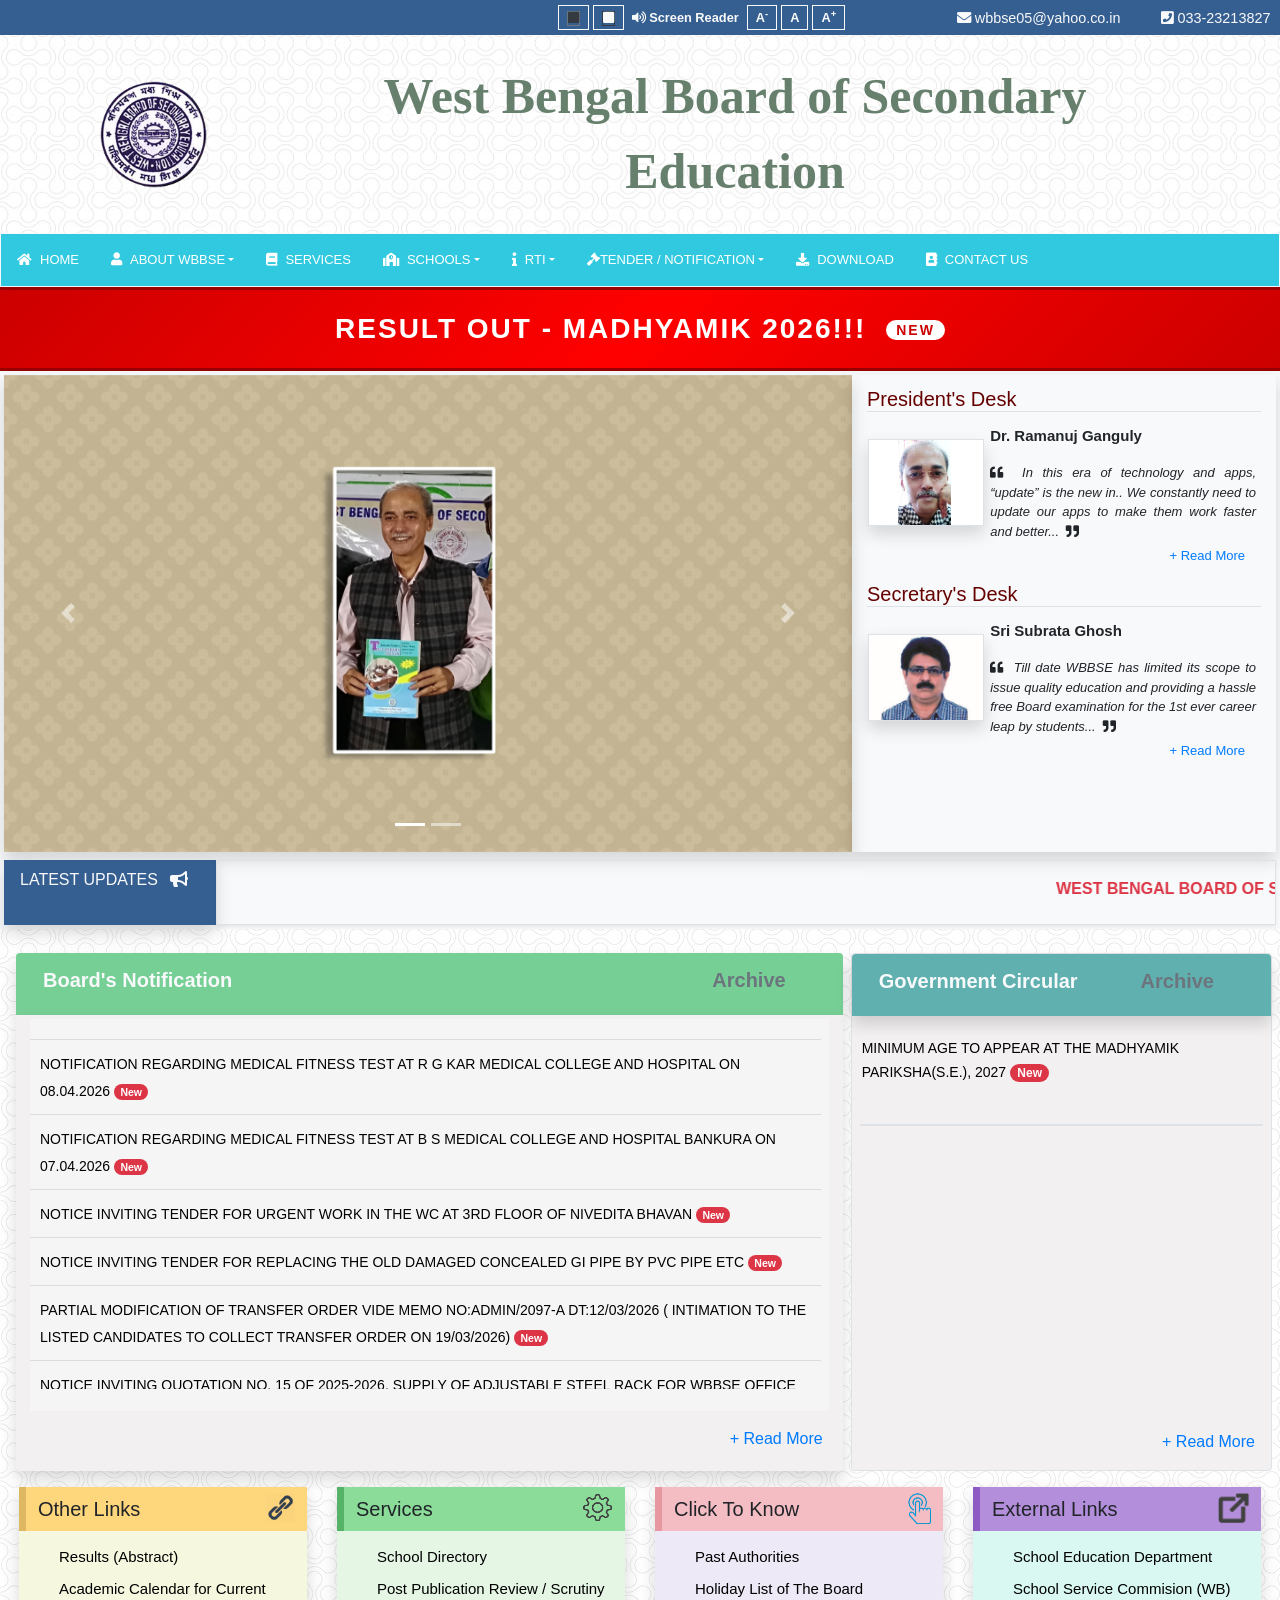
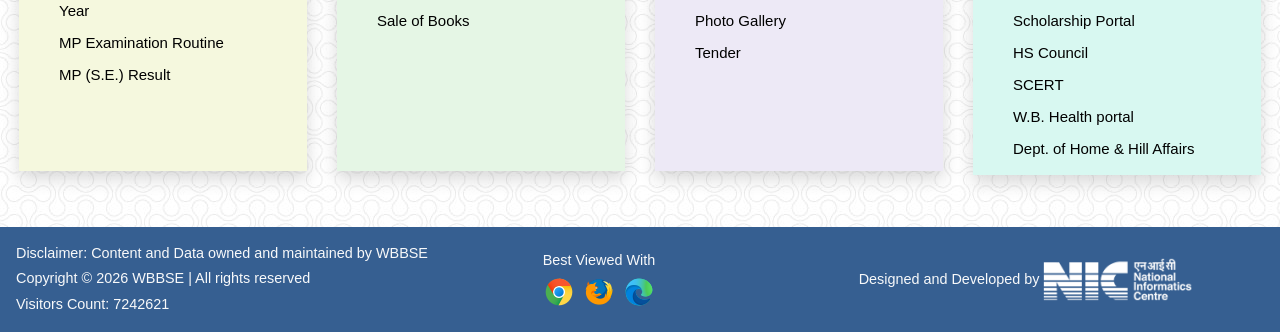
==== index.html @ c483b94d "Add files via upload" ====
<!DOCTYPE html>

<html>

<head>
    <meta name="viewport" content="width=device-width, initial-scale=1, shrink-to-fit=no" />
    <title>WBBSE :: Home</title>
    <link rel="apple-touch-icon" sizes="57x57" href="img/Favicons/apple-icon-57x57.png" />
    <link rel="apple-touch-icon" sizes="60x60" href="img/Favicons/apple-icon-60x60.png" />
    <link rel="apple-touch-icon" sizes="72x72" href="img/Favicons/apple-icon-72x72.png" />
    <link rel="apple-touch-icon" sizes="76x76" href="img/Favicons/apple-icon-76x76.png" />
    <link rel="apple-touch-icon" sizes="114x114" href="img/Favicons/apple-icon-114x114.png" />
    <link rel="apple-touch-icon" sizes="120x120" href="img/Favicons/apple-icon-120x120.png" />
    <link rel="apple-touch-icon" sizes="144x144" href="img/Favicons/apple-icon-144x144.png" />
    <link rel="apple-touch-icon" sizes="152x152" href="img/Favicons/apple-icon-152x152.png" />
    <link rel="apple-touch-icon" sizes="180x180" href="img/Favicons/apple-icon-180x180.png" />
    <link rel="icon" type="image/png" sizes="192x192" href="img/Favicons/android-icon-192x192.png" />
    <link rel="icon" type="image/png" sizes="32x32" href="img/Favicons/favicon-32x32.png" />
    <link rel="icon" type="image/png" sizes="96x96" href="img/Favicons/favicon-96x96.png" />
    <link rel="icon" type="image/png" sizes="16x16" href="img/Favicons/favicon-16x16.png" />
    <meta name="msapplication-TileColor" content="#ffffff" />
    <meta name="msapplication-TileImage" content="/img/Favicons/ms-icon-144x144.png" />
    <meta name="theme-color" content="#ffffff" />
    <meta name="description"
        content="The West Bengal Board of Secondary Education came into being way back in 1951 as West Bengal state government administered autonomous examining authority for the Standard 10 examination (or secondary school level examination) of West Bengal. Established under the West Bengal Secondary Education Act of 1950, it was then called the Board of Secondary Education. Sri Apurba Kr. Chanda was the first Chairman of the Board. The Board of Secondary education was renamed as The West Bengal Board of Secondary Education in 1964, under the West Bengal Board of Secondary Education Act of 1963. The Board in its present look came into existence from January, 1964 with Dr. J. C. Sengupta as the Chairman. Currently, Professor Dr.Kalyanmoy Ganguly is the President and Paromita Roy is the Secretary in-charge of WBBSE." />
    <meta name="keywords" content="WBBSE, West Bengal Board of Secondary Education" />

    <noscript>
        <meta http-equiv="refresh" content="0;url=../../Error/JSDisabled.html" />
    </noscript>

    <link rel="stylesheet" href="https://stackpath.bootstrapcdn.com/bootstrap/4.5.2/css/bootstrap.min.css" />
    <link rel="stylesheet" href="https://cdnjs.cloudflare.com/ajax/libs/font-awesome/5.15.4/css/all.min.css" />

    <link href="css/GoogleFonts.css" rel="stylesheet" />
    <link href="css/gijgo.min.css" rel="stylesheet" />
    <link href="css/CustomStyle.css?v=134195321464417040" rel="stylesheet" />
    <link href="css/contrast.css" rel="stylesheet" />

</head>

<body class="bg-light custom-text-adjust"
    style="font-family:'Segoe UI', Tahoma, Geneva, Verdana, sans-serif; background:url(img/bg-5.jpg) repeat;">

    <section id="topbar" class="text-light p-0 m-0" style="background-color: #365f91;">
        <div class="container-fluid h-100 clearfix m-0 p-0">
            <div class="row h-100 justify-content-center align-items-center m-0 p-0">
                <div
                    class="col-lg-8 col-md-7 font-weight-light text-lg-right m-0 p-2 font-weight-bold custom-topbar-font-08rem">
                    <a href="#" id="high" class="text-dark mr-1 py-1 px-2 border border-light" title="High Contrast"><i
                            class="fas fa-square border border-secondary"></i></a><a href="#" id="normal"
                        class="text-light no-underline py-1 px-2 border border-light" title="Normal Contrast"><i
                            class="fas fa-square border border-dark"></i></a><a class="ml-2 text-light no-underline"
                        href="/Web/ScreenReader" title="Screen Reader Access"><i class="fas fa-volume-up"></i> Screen
                        Reader</a><a class="ml-2 no-underline py-1 px-2 border border-light text-light font-weight-bold"
                        href="#" id="fd" title="Decrease Font Size">A<sup>-</sup></a><a
                        class="ml-1 no-underline py-1 px-2 border border-light text-light font-weight-bold" href="#"
                        id="org" title="Reset Font Size">A</a><a
                        class="ml-1 no-underline py-1 px-2 border border-light text-light font-weight-bold" href="#"
                        id="fi" title="Increase Font Size">A<sup>+</sup></a>
                </div>
                <div class="col-lg-4 col-md-5 text-lg-right font-weight-normal m-0 custom-topbar-right-padding"><span
                        class="px-1 py-1 custom-topbar-font-09rem mr-1"><i class="fa fa-envelope"></i><a
                            class="mr-lg-4 text-light"
                            href="mailto:wbbse05@yahoo.co.in">&nbsp;wbbse05@yahoo.co.in</a></span><span
                        class="px-1 py-1 custom-topbar-font-09rem">&nbsp;<i
                            class="fas fa-phone-square"></i>&nbsp;033-23213827</span></div>
            </div>
        </div>
    </section>
    <section id="icon" class="bg-light p-2" style="background:url(img/bg-5.jpg) repeat;">
        <div class="container h-100 clearfix">
            <div class="row justify-content-center align-items-center" style="color: #00a2ea;">
                <div class="col-md-2 text-center"><img class="img-fluid rounded mr-4" src="img/logo.png"
                        style="max-height: 107px; max-width: 107px;" /></div>
                <div class="col-md-10">
                    <p class="pt-3 text-center text-justify"
                        style="font-weight: 600; font-size: 50px; font-family:'Baskerville Old Face';color:#67806d;">
                        West Bengal Board of Secondary Education</p>
                </div>
            </div>
        </div>
    </section>

    <nav id="navFixed" class="navbar navbar-expand-lg navbar-dark m-0 p-0" style="background-color: #31c9df;">
        <button class="navbar-toggler" type="button" data-toggle="collapse" data-target="#MainMenu">
            <span class="navbar-toggler-icon"></span>
        </button>
        <div class="collapse navbar-collapse m-0 p-0 border border-light" id="MainMenu">
            <ul id="ulMainMenu" class="navbar-nav m-0 p-0 text-uppercase" style="font-size:13px;">
                <li id="HM1" class="nav-item dropdown m-0 p-2 active custom-navbar-hover"><a class="nav-link"
                        href="/Web/Home?l=Z//2JeEw6P/kXiUjdLauQg=="><i class="fa fa-home mr-2"></i><span
                            style="font-family:'Segoe UI', Tahoma, Geneva, Verdana, sans-serif; font-weight:500;">Home</span></a>
                </li>
                <li id="AU2" class="nav-item dropdown m-0 p-2 active custom-navbar-hover"><a
                        class="nav-link dropdown-toggle mb-0" href="#" data-toggle="dropdown"
                        style="font-family:'Segoe UI', Tahoma, Geneva, Verdana, sans-serif; font-weight:500;"><i
                            class="fas fa-user mr-2"></i><span
                            style="font-family:'Segoe UI', Tahoma, Geneva, Verdana, sans-serif; font-weight:500;">About
                            WBBSE</span></a>
                    <ul class="dropdown-menu" aria-labelledby="navbarDropdownMenuLink"
                        style="padding:0px;margin:0px;font-size:13px;">
                        <li class="dropdown-submenu" style="padding:0px; margin:0px;">
                        <li style="padding:0px;margin:0px;background:#f2f0f0;"><a
                                class="dropdown-item custom-dropdown-menu"
                                href="/Web/AboutUs?l=GmOMh4ieAsfBrSunLPBveA=="><span
                                    style="font-family:'Segoe UI', Tahoma, Geneva, Verdana, sans-serif; font-weight:500;">About
                                    Us</span></a></li>
                        <li style="padding:0px;margin:0px;background:#f2f0f0;"><a
                                class="dropdown-item custom-dropdown-menu"
                                href="/Web/WBBSEBoardDesk?l=GmOMh4ieAsfBrSunLPBveA=="><span
                                    style="font-family:'Segoe UI', Tahoma, Geneva, Verdana, sans-serif; font-weight:500;">Authorities</span></a>
                        </li>
                        <li style="padding:0px;margin:0px;background:#f2f0f0;"><a
                                class="dropdown-item custom-dropdown-menu"
                                href="/Web/WBBSERegionalOffice?l=GmOMh4ieAsfBrSunLPBveA=="><span
                                    style="font-family:'Segoe UI', Tahoma, Geneva, Verdana, sans-serif; font-weight:500;">Regional
                                    Council Office</span></a></li>
                        <li style="padding:0px;margin:0px;background:#f2f0f0;"><a
                                class="dropdown-item custom-dropdown-menu"
                                href="/Web/Section?l=GmOMh4ieAsfBrSunLPBveA=="><span
                                    style="font-family:'Segoe UI', Tahoma, Geneva, Verdana, sans-serif; font-weight:500;">Section/Department</span></a>
                        </li>
                    </ul>
                </li>
                <li id="AD3" class="nav-item dropdown m-0 p-2 active custom-navbar-hover"><a class="nav-link"
                        href="/Web/Services?l=rxebZmap76PFAAl9M8yGRQ=="><i class="fas fa-book mr-2"></i><span
                            style="font-family:'Segoe UI', Tahoma, Geneva, Verdana, sans-serif; font-weight:500;">Services</span></a>
                </li>
                <li id="EX4" class="nav-item dropdown m-0 p-2 active custom-navbar-hover"><a
                        class="nav-link dropdown-toggle mb-0" href="#" data-toggle="dropdown"
                        style="font-family:'Segoe UI', Tahoma, Geneva, Verdana, sans-serif; font-weight:500;"><i
                            class="fas fa-school mr-2"></i><span
                            style="font-family:'Segoe UI', Tahoma, Geneva, Verdana, sans-serif; font-weight:500;">Schools</span></a>
                    <ul class="dropdown-menu" aria-labelledby="navbarDropdownMenuLink"
                        style="padding:0px;margin:0px;font-size:13px;">
                        <li class="dropdown-submenu" style="padding:0px; margin:0px;">
                        <li style="padding:0px;margin:0px;background:#f2f0f0;"><a
                                class="dropdown-item custom-dropdown-menu"
                                href="/Web/SchoolLogin?l=NvIA4/0JZGMsvPnDuBDEBA=="><span
                                    style="font-family:'Segoe UI', Tahoma, Geneva, Verdana, sans-serif; font-weight:500;">School
                                    Login</span></a></li>
                        <li style="padding:0px;margin:0px;background:#f2f0f0;"><a
                                class="dropdown-item custom-dropdown-menu" href="#"><span
                                    style="font-family:'Segoe UI', Tahoma, Geneva, Verdana, sans-serif; font-weight:500;">Teacher
                                    Login</span></a></li>
                        <li style="padding:0px;margin:0px;background:#f2f0f0;"><a
                                class="dropdown-item custom-dropdown-menu" href="/Web/CandidatePPLogin"><span
                                    style="font-family:'Segoe UI', Tahoma, Geneva, Verdana, sans-serif; font-weight:500;">Student
                                    Login</span></a></li>
                        <li style="padding:0px;margin:0px;background:#f2f0f0;"><a
                                class="dropdown-item custom-dropdown-menu"
                                href="/Web/SchoolDirectory?l=NvIA4/0JZGMsvPnDuBDEBA=="><span
                                    style="font-family:'Segoe UI', Tahoma, Geneva, Verdana, sans-serif; font-weight:500;">School
                                    Directory</span></a></li>
                    </ul>
                </li>
                <li id="RT7" class="nav-item dropdown m-0 p-2 active custom-navbar-hover"><a
                        class="nav-link dropdown-toggle mb-0" href="#" data-toggle="dropdown"
                        style="font-family:'Segoe UI', Tahoma, Geneva, Verdana, sans-serif; font-weight:500;"><i
                            class="fas fa-info mr-2"></i><span
                            style="font-family:'Segoe UI', Tahoma, Geneva, Verdana, sans-serif; font-weight:500;">RTI</span></a>
                    <ul class="dropdown-menu" aria-labelledby="navbarDropdownMenuLink"
                        style="padding:0px;margin:0px;font-size:13px;">
                        <li class="dropdown-submenu" style="padding:0px; margin:0px;">
                        <li style="padding:0px;margin:0px;background:#f2f0f0;"><a
                                class="dropdown-item custom-dropdown-menu" href="/Web/PdfViewer?l=NTM=" target="_blank"
                                rel="noopener"><span
                                    style="font-family:'Segoe UI', Tahoma, Geneva, Verdana, sans-serif; font-weight:500;">Designated
                                    Official</span></a></li>
                        <li style="padding:0px;margin:0px;background:#f2f0f0;"><a
                                class="dropdown-item custom-dropdown-menu" href="/Web/PdfViewer?l=NjU=" target="_blank"
                                rel="noopener"><span
                                    style="font-family:'Segoe UI', Tahoma, Geneva, Verdana, sans-serif; font-weight:500;">Guidelines</span></a>
                        </li>
                        <li style="padding:0px;margin:0px;background:#f2f0f0;"><a
                                class="dropdown-item custom-dropdown-menu" href="/Web/PdfViewer?l=Nzc=" target="_blank"
                                rel="noopener"><span
                                    style="font-family:'Segoe UI', Tahoma, Geneva, Verdana, sans-serif; font-weight:500;">Answer
                                    Script Inspection</span></a></li>
                    </ul>
                </li>
                <li id="TN32" class="nav-item dropdown m-0 p-2 active custom-navbar-hover"><a
                        class="nav-link dropdown-toggle mb-0" href="#" data-toggle="dropdown"
                        style="font-family:'Segoe UI', Tahoma, Geneva, Verdana, sans-serif; font-weight:500;"><i
                            class="fa fa-gavel"></i><span
                            style="font-family:'Segoe UI', Tahoma, Geneva, Verdana, sans-serif; font-weight:500;">Tender
                            / Notification</span></a>
                    <ul class="dropdown-menu" aria-labelledby="navbarDropdownMenuLink"
                        style="padding:0px;margin:0px;font-size:13px;">
                        <li class="dropdown-submenu" style="padding:0px; margin:0px;">
                        <li style="padding:0px;margin:0px;background:#f2f0f0;"><a
                                class="dropdown-item custom-dropdown-menu"
                                href="/Web/Notification?l=TUFJTg==&t=VEQ=&x=4CITZVr5u30+uRvFqu7mEg=="><span
                                    style="font-family:'Segoe UI', Tahoma, Geneva, Verdana, sans-serif; font-weight:500;">Tender</span></a>
                        </li>
                        <li style="padding:0px;margin:0px;background:#f2f0f0;"><a
                                class="dropdown-item custom-dropdown-menu"
                                href="/Web/Notification?l=TUFJTg==&t=TjI=&x=4CITZVr5u30+uRvFqu7mEg=="><span
                                    style="font-family:'Segoe UI', Tahoma, Geneva, Verdana, sans-serif; font-weight:500;">Notification</span></a>
                        </li>
                        <li style="padding:0px;margin:0px;background:#f2f0f0;"><a
                                class="dropdown-item custom-dropdown-menu"
                                href="/Web/Notification?l=TUFJTg==&t=QU4=&x=4CITZVr5u30+uRvFqu7mEg=="><span
                                    style="font-family:'Segoe UI', Tahoma, Geneva, Verdana, sans-serif; font-weight:500;">Appointment
                                    Notification</span></a></li>
                    </ul>
                </li>
                <li id="DF6" class="nav-item dropdown m-0 p-2 active custom-navbar-hover"><a class="nav-link"
                        href="/Web/DownloadForms?l=ji76f7c/KOmRU8HOkyNBsw=="><i class="fas fa-download mr-2"></i><span
                            style="font-family:'Segoe UI', Tahoma, Geneva, Verdana, sans-serif; font-weight:500;">Download</span></a>
                </li>
                <li id="CU8" class="nav-item dropdown m-0 p-2 active custom-navbar-hover"><a class="nav-link"
                        href="/Web/WBBSEContact?l=anLwN31zohN4R2T24KO11g=="><i
                            class="fas fa fa-address-book mr-2"></i><span
                            style="font-family:'Segoe UI', Tahoma, Geneva, Verdana, sans-serif; font-weight:500;">Contact
                            Us</span></a></li>
            </ul>
        </div>
    </nav>
    <button onclick="topFunction()" id="btnNavTopBottom" title="Go to top"><i
            class="fa fa-angle-double-up p-1"></i></button>

    <!-- RED RESULT BANNER -->
    <style>
        @keyframes blink-glow {

            0%,
            100% {
                opacity: 1;
                text-shadow: 0 0 10px #fff, 0 0 20px #ff0, 0 0 30px #ff0;
            }

            50% {
                opacity: 0.85;
                text-shadow: 0 0 5px #fff;
            }
        }

        .result-banner {
            display: block;
            width: 100%;
            background: linear-gradient(135deg, #cc0000, #ff0000, #cc0000);
            color: #ffffff;
            text-align: center;
            padding: 18px 10px;
            font-size: 28px;
            font-weight: 900;
            text-decoration: none;
            text-transform: uppercase;
            letter-spacing: 2px;
            border-top: 3px solid #990000;
            border-bottom: 3px solid #990000;
            animation: blink-glow 1.5s ease-in-out infinite;
            font-family: 'Segoe UI', Tahoma, Geneva, Verdana, sans-serif;
            box-shadow: 0 4px 15px rgba(204, 0, 0, 0.4);
        }

        .result-banner:hover {
            background: linear-gradient(135deg, #aa0000, #dd0000, #aa0000);
            color: #ffffff;
            text-decoration: none;
        }

        .result-banner .new-badge {
            background: #fff;
            color: #cc0000;
            font-size: 14px;
            padding: 2px 10px;
            border-radius: 20px;
            margin-left: 10px;
            vertical-align: middle;
            animation: none;
        }

        @media (max-width: 768px) {
            .result-banner {
                font-size: 18px;
                padding: 14px 8px;
                letter-spacing: 1px;
            }
        }
    </style>
    <a href="result.html" class="result-banner">
        Result Out - Madhyamik 2026!!!
        <span class="new-badge">NEW</span>
    </a>




    <div id="main-content">

        <section id="slider" class="p-1 bg-light">
            <div class="container-fluid">
                <div class="row p-0">
                    <div class="col-sm-12 col-md-12 col-lg-8 col-xs-8 p-0 shadow slider-col">
                        <div id="divSlider" class="carousel slide" data-ride="carousel" data-interval="4000">
                            <ul class="carousel-indicators">
                                <li data-target="#divSlider" data-slide-to="0" class="active"></li>
                                <li data-target="#divSlider" data-slide-to="1"></li>
                            </ul>
                            <div class="carousel-inner b-1">
                                <div class="carousel-item active"><img
                                        class="img-fluid w-100 custom-adjust-size custom-cover"
                                        src="img/sliding banner 1.jpg" alt="NOT FOUND" /></div>
                                <div class="carousel-item "><img class="img-fluid w-100 custom-adjust-size custom-cover"
                                        src="img/sliding banner 2.jpg" alt="NOT FOUND" /></div><a
                                    class="carousel-control-prev" href="#divSlider" data-slide="prev"><span
                                        class="carousel-control-prev-icon"></span></a><a class="carousel-control-next"
                                    href="#divSlider" data-slide="next"><span
                                        class="carousel-control-next-icon"></span></a>
                            </div>
                        </div>
                    </div>
                    <div id="divDesk" class="col-sm-12 col-md-12 col-lg-4 col-xs-4 shadow">
                        <div class="text-left border-success rounded pt-1">
                            <h5 class="mt-2 border-bottom" style="color: #660000;">President's Desk</h5>
                            <table style="font-size: 13px;">
                                <tr>
                                    <td style="width: 30%; padding: 1px;"><img class="img-fluid border shadow"
                                            src="img/President.png" alt="president"
                                            style="filter: invert(0) !important;" /></td>
                                    <td class="text-justify" style="padding:5px;font-style:italic;">
                                        <p class="font-weight-bold text-left"
                                            style="font-style:normal; font-size:15px;"><span>Dr. Ramanuj Ganguly</span>
                                        </p><i class="fas fa-quote-left"></i>&nbsp;&nbsp;In this era of technology and
                                        apps, <q>update</q> is the new in.. We constantly need to update our apps to
                                        make them work faster and better...&nbsp;&nbsp;<i
                                            class="fas fa-quote-right"></i>
                                    </td>
                                </tr>
                            </table>
                            <p class="pt-0 text-right pr-3" style="font-size: 13px;"><a class="read-more"
                                    href="/Web/WBBSEBoardDesk?l=GmOMh4ieAsfBrSunLPBveA==&a=I3YtcGlsbHMtUHJlc2lkZW50">+
                                    Read More</a></p>
                            <h5 class="mt-2 border-bottom" style="color: #660000;">Secretary's Desk</h5>
                            <table style="font-size: 13px;">
                                <tr>
                                    <td style="width: 30%; padding: 1px;"><img class="img-fluid border shadow"
                                            src="img/Secretary.png" alt="president"
                                            style="filter: invert(0) !important;" /></td>
                                    <td class="text-justify" style="padding:5px;font-style:italic;">
                                        <p class="font-weight-bold text-left"
                                            style="font-style:normal; font-size:15px;"><span>Sri Subrata Ghosh</span>
                                        </p><i class="fas fa-quote-left"></i>&nbsp;&nbsp;Till date WBBSE has limited its
                                        scope to issue quality education and providing a hassle free Board examination
                                        for the 1st ever career leap by students...&nbsp;&nbsp;<i
                                            class="fas fa-quote-right"></i>
                                    </td>
                                </tr>
                            </table>
                            </table>
                            <p class="pt-0 text-right pr-3" style="font-size: 13px;"><a class="read-more"
                                    href="/Web/WBBSEBoardDesk?l=GmOMh4ieAsfBrSunLPBveA==&a=I3YtcGlsbHMtU2VjcmV0YXJ5">+
                                    Read More</a></p>
                        </div>
                    </div>
                </div>
            </div>
        </section>
        <section id="updates" class="p-1 bg-light">
            <div class="container-fluid h-100 justify-content-center align-items-center">
                <div class="row rounded">
                    <div class="col-sm-2 p-2 text-light font-weight-normal mx-auto shadow"
                        style="background-color: #365f91;"><span class="p-2">LATEST UPDATES <i
                                class="fas fa-bullhorn ml-2"></i></span></div>
                    <div class=" col-sm-10 text-left p-0 shadow-sm border">
                        <div>
                            <ul class="p-0 pt-3" style="list-style-type: none;">
                                <li>
                                    <marquee><strong class="text-danger">WEST BENGAL BOARD OF SECONDARY
                                            EDUCATION</strong></marquee>
                                </li>
                            </ul>
                        </div>
                    </div>
                </div>
            </div>
        </section>

        <section id="aboutBoard" class="p-2">
            <div class="container-fluid justify-content-center align-items-center">
                <div class="row">

                </div>
            </div>
        </section>

        <section id="middleSection" class="m-2">
            <div class="container-fluid justify-content-center align-items-center">
                <div class="row">
                    <div class="col-sm-8 mb-1 py-0 px-0 px-lg-2">
                        <div class="col-sm-12 text-center p-1 text-light rounded-top shadow"
                            style="background-color: #76cf95;">
                            <div class="row container-fluid">
                                <div class="col-md-12">
                                    <div class="p-2">
                                        <p class="float-left" style="font-size:20px; font-weight:bold;">Board's
                                            Notification</p>
                                        <p class="float-right" style="font-size:20px; font-weight:bold;"><a
                                                class="text-secondary"
                                                href="/Web/Notification?l=QVJDSElWRQ==&x=4CITZVr5u30+uRvFqu7mEg==">Archive</a>
                                        </p>
                                    </div>
                                </div>
                            </div>
                        </div>
                        <div class="col-sm-12 p-1 rounded-bottom shadow" style="background-color: #f2f0f0;">
                            <div class="notice-board-repeater">
                                <div class="table-ul-nb"
                                    style="height: 350px; overflow-y: scroll; overflow-x: no-display;">
                                    <ul>
                                        <li>
                                            <ul class="">
                                                <li class="li-content p-0"><a href="/Web/PdfViewer?l=MTA1Ng=="
                                                        target="_blank" rel="noopener"
                                                        style="filter: grayscale(0) invert(0);"><span
                                                            style="font-size: 14px;">NOTIFICATION REGARDING MEDICAL
                                                            FITNESS TEST AT R G KAR MEDICAL COLLEGE AND HOSPITAL ON
                                                            08.04.2026<span
                                                                class="badge badge-pill badge-danger ml-1">New</span></a>
                                                </li>
                                            </ul>
                                            <ul class="">
                                                <li class="li-content p-0"><a href="/Web/PdfViewer?l=MTA1NQ=="
                                                        target="_blank" rel="noopener"
                                                        style="filter: grayscale(0) invert(0);"><span
                                                            style="font-size: 14px;">NOTIFICATION REGARDING MEDICAL
                                                            FITNESS TEST AT B S MEDICAL COLLEGE AND HOSPITAL BANKURA ON
                                                            07.04.2026<span
                                                                class="badge badge-pill badge-danger ml-1">New</span></a>
                                                </li>
                                            </ul>
                                            <ul class="">
                                                <li class="li-content p-0"><a href="/Web/PdfViewer?l=MTA1NA=="
                                                        target="_blank" rel="noopener"
                                                        style="filter: grayscale(0) invert(0);"><span
                                                            style="font-size: 14px;">NOTICE INVITING TENDER FOR URGENT
                                                            WORK IN THE WC AT 3RD FLOOR OF NIVEDITA BHAVAN<span
                                                                class="badge badge-pill badge-danger ml-1">New</span></a>
                                                </li>
                                            </ul>
                                            <ul class="">
                                                <li class="li-content p-0"><a href="/Web/PdfViewer?l=MTA1Mw=="
                                                        target="_blank" rel="noopener"
                                                        style="filter: grayscale(0) invert(0);"><span
                                                            style="font-size: 14px;">NOTICE INVITING TENDER FOR
                                                            REPLACING THE OLD DAMAGED CONCEALED GI PIPE BY PVC PIPE
                                                            ETC<span
                                                                class="badge badge-pill badge-danger ml-1">New</span></a>
                                                </li>
                                            </ul>
                                            <ul class="">
                                                <li class="li-content p-0"><a href="/Web/PdfViewer?l=MTA1Mg=="
                                                        target="_blank" rel="noopener"
                                                        style="filter: grayscale(0) invert(0);"><span
                                                            style="font-size: 14px;">PARTIAL MODIFICATION OF TRANSFER
                                                            ORDER VIDE MEMO NO:ADMIN/2097-A DT:12/03/2026 ( INTIMATION
                                                            TO THE LISTED CANDIDATES TO COLLECT TRANSFER ORDER ON
                                                            19/03/2026)<span
                                                                class="badge badge-pill badge-danger ml-1">New</span></a>
                                                </li>
                                            </ul>
                                            <ul class="">
                                                <li class="li-content p-0"><a href="/Web/PdfViewer?l=MTA1MQ=="
                                                        target="_blank" rel="noopener"
                                                        style="filter: grayscale(0) invert(0);"><span
                                                            style="font-size: 14px;">NOTICE INVITING QUOTATION NO. 15 OF
                                                            2025-2026, SUPPLY OF ADJUSTABLE STEEL RACK FOR WBBSE OFFICE
                                                            AT NIVEDITA BHAWAN<span
                                                                class="badge badge-pill badge-danger ml-1">New</span></a>
                                                </li>
                                            </ul>
                                            <ul class="">
                                                <li class="li-content p-0"><a href="/Web/PdfViewer?l=MTA1MA=="
                                                        target="_blank" rel="noopener"
                                                        style="filter: grayscale(0) invert(0);"><span
                                                            style="font-size: 14px;">NOTICE INVITING TENDER NO 07 OF
                                                            2025-2026 OF WEST BENGAL BOARD OF SECONDARY EDUCATION<span
                                                                class="badge badge-pill badge-danger ml-1">New</span></a>
                                                </li>
                                            </ul>
                                            <ul class="">
                                                <li class="li-content p-0"><a href="/Web/PdfViewer?l=MTA0OQ=="
                                                        target="_blank" rel="noopener"
                                                        style="filter: grayscale(0) invert(0);"><span
                                                            style="font-size: 14px;">NOTICE INVITING QUOTATION NO 13 OF
                                                            2025-2026, SUPPLY AND INSTALLATION OG 5H.P. OPEN WELL
                                                            MONOBLOCK PUMP MOTOR SET<span
                                                                class="badge badge-pill badge-danger ml-1">New</span></a>
                                                </li>
                                            </ul>
                                        </li>
                                    </ul>
                                </div>
                            </div>
                            <p class="pt-3 text-right pr-3"><a class="read-more"
                                    href="/Web/Notification?l=TUFJTg==&x=4CITZVr5u30+uRvFqu7mEg==">+ Read More</a></p>
                        </div>
                    </div>
                    <div class="col-sm-4 border rounded mb-1" style="background-color: #f2f0f0; padding: 0px;">
                        <div class="col-sm-12 text-center p-1 text-light rounded-top shadow"
                            style="background-color: #60b0b0;">
                            <div class="row container-fluid">
                                <div class="col-md-12">
                                    <div class="p-2">
                                        <p class="float-left" style="font-size:20px; font-weight:bold;">Government
                                            Circular</p>
                                        <p class="float-right" style="font-size:20px; font-weight:bold;"><a
                                                class="text-secondary" href="/Web/Circular?l=TUFJTg==">Archive</a></p>
                                    </div>
                                </div>
                            </div>
                        </div>
                        <div class="col-sm-12 text-left vticker rounded-bottom"
                            style="max-height: 360px; padding: 0px;">
                            <div class="mt-2 p-2 custom-news">
                                <p class="pt-1 pb-4"><a href="/Web/PdfViewer?l=OTE3" target="_blank"
                                        rel="noopener""><span class=" text-uppercase"
                                        style="font-size:14px; font-weight:normal;filter: grayscale(0) invert(0)">MINIMUM
                                        AGE TO APPEAR AT THE MADHYAMIK PARIKSHA(S.E.), 2027</span><span
                                            class="badge badge-pill badge-danger ml-1">New</span></a></p>
                                <hr class="border" />
                            </div>
                        </div>
                        <p class="p-0 text-right pr-3" style="bottom:0px;right:0px; position:absolute;"><a
                                class="read-more" href="/Web/Circular?l=TUFJTg==">+ Read More</a></p>
                    </div>
                </div>
            </div>
        </section>
        <section id="bottom_sections" class="p-1">
            <div class="container-fluid justify-content-center align-items-center">
                <div class="row">
                    <div class="col-md-3">
                        <div class="enquery_part enquery_part1 shadow">
                            <div class="enquery_top clear">
                                <h5>Other Links</h5>
                                <span class="ico">
                                    <img src="img/addressico.png" alt="addressico"></span>
                            </div>
                            <div class="enquery_content">
                                <ul>
                                    <li id="menu-item-960"
                                        class="menu-item menu-item-type-post_type menu-item-object-page menu-item-976">
                                        <a href="/Web/ResultsAbstract?l=GmOMh4ieAsfBrSunLPBveA=="
                                            class="custom-font-15">Results (Abstract)</a>
                                    </li>
                                    <li id="menu-item-961"
                                        class="menu-item menu-item-type-post_type menu-item-object-page menu-item-975">
                                        <a target="_blank" rel="noopener" href="/Web/PdfViewer?l=MTAxMQ=="
                                            class="custom-font-15">Academic Calendar for Current Year</a>
                                    </li>
                                    <li id="menu-item-962"
                                        class="menu-item menu-item-type-post_type menu-item-object-page menu-item-975">
                                        <a target="_blank" href="/Web/PdfViewer?l=OTU4" class="custom-font-15">MP
                                            Examination Routine</a>
                                    </li>
                                    <li id="menu-item-963"
                                        class="menu-item menu-item-type-post_type menu-item-object-page menu-item-975">
                                        <a href="http://www.result.wbbsedata.com/" class="custom-font-15"
                                            target="_blank">MP (S.E.) Result</a>
                                    </li>

                                </ul>
                            </div>
                        </div>
                    </div>
                    <div class="col-md-3">
                        <div class="enquery_part enquery_part3 shadow">
                            <div class="enquery_top clear">
                                <h5>Services</h5>
                                <span class="ico">
                                    <img src="img/serv-ico.png" alt="addressico"></span>
                            </div>
                            <div class="enquery_content">
                                <ul>
                                    <li id="menu-item-964"
                                        class="menu-item menu-item-type-post_type menu-item-object-page menu-item-976">
                                        <a href="/Web/SchoolDirectory?l=NvIA4/0JZGMsvPnDuBDEBA=="
                                            class="custom-font-15">School Directory</a>
                                    </li>
                                    <li id="menu-item-965"
                                        class="menu-item menu-item-type-post_type menu-item-object-page menu-item-976">
                                        <a href="/Web/CandidatePPLogin" class="custom-font-15">Post Publication Review /
                                            Scrutiny</a>
                                    </li>
                                    <li id="menu-item-978"
                                        class="menu-item menu-item-type-post_type menu-item-object-page menu-item-976">
                                        <a href="/Web/WBBSEBookSaleCounter?l=GmOMh4ieAsfBrSunLPBveA=="
                                            class="custom-font-15">Sale of Books</a>
                                    </li>
                                </ul>
                            </div>
                        </div>
                    </div>
                    <div class="col-md-3">
                        <div class="enquery_part enquery_part2 shadow">
                            <div class="enquery_top clear">
                                <h5>Click to Know</h5>
                                <span class="ico">
                                    <img src="img/enquery-ico.png" alt="addressico"></span>
                            </div>
                            <div class="enquery_content">
                                <ul>
                                    <li id="menu-item-966"
                                        class="menu-item menu-item-type-post_type menu-item-object-page menu-item-976">
                                        <a href="/Web/WBBSEBoardAuthoritiesDesk?l=GmOMh4ieAsfBrSunLPBveA=="
                                            class="custom-font-15">Past Authorities</a>
                                    </li>
                                    <li id="menu-item-967"
                                        class="menu-item menu-item-type-post_type menu-item-object-page menu-item-975">
                                        <a target="_blank" rel="noopener" class="custom-font-15"
                                            href="/Web/PdfViewer?l=MTAwMA==">Holiday List of The Board</a>
                                    </li>
                                    <li id="menu-item-968"
                                        class="menu-item menu-item-type-post_type menu-item-object-page menu-item-975">
                                        <a href="/Web/PhotoGallery?l=GmOMh4ieAsfBrSunLPBveA=="
                                            class="custom-font-15">Photo Gallery</a>
                                    </li>
                                    <li id="menu-item-969"
                                        class="menu-item menu-item-type-post_type menu-item-object-page menu-item-975">
                                        <a href="/Web/Notification?l=TUFJTg==&t=VEQ=&x=4CITZVr5u30+uRvFqu7mEg=="
                                            class="custom-font-15">Tender</a>
                                    </li>
                                </ul>
                            </div>
                        </div>
                    </div>
                    <div class="col-md-3">
                        <div class="enquery_part enquery_part4 shadow">
                            <div class="enquery_top clear">
                                <h5>External Links</h5>
                                <span class="ico">
                                    <img src="img/asso-ico.png" alt="addressico"></span>
                            </div>
                            <div class="enquery_content">
                                <ul>
                                    <li id="menu-item-971"
                                        class="menu-item menu-item-type-post_type menu-item-object-page menu-item-976">
                                        <a href="https://banglarshiksha.gov.in/" target="_blank" rel="noopener"
                                            class="custom-font-15">School Education Department</a>
                                    </li>
                                    <li id="menu-item-972"
                                        class="menu-item menu-item-type-post_type menu-item-object-page menu-item-975">
                                        <a href="http://www.westbengalssc.com/sscorg/wbssc/home/" target="_blank"
                                            rel="noopener" class="custom-font-15">School Service Commision (WB)</a>
                                    </li>
                                    <li id="menu-item-973"
                                        class="menu-item menu-item-type-post_type menu-item-object-page menu-item-975">
                                        <a href="https://scholarships.wbsed.gov.in/" target="_blank" rel="noopener"
                                            class="custom-font-15">Scholarship Portal</a>
                                    </li>
                                    <li id="menu-item-974"
                                        class="menu-item menu-item-type-post_type menu-item-object-page menu-item-975">
                                        <a href="https://wbchse.nic.in/" target="_blank" rel="noopener"
                                            class="custom-font-15">HS Council</a>
                                    </li>
                                    <li id="menu-item-975"
                                        class="menu-item menu-item-type-post_type menu-item-object-page menu-item-975">
                                        <a href="http://www.scertwb.org/" target="_blank" rel="noopener"
                                            class="custom-font-15">SCERT</a>
                                    </li>
                                    <li id="menu-item-976"
                                        class="menu-item menu-item-type-post_type menu-item-object-page menu-item-975">
                                        <a href="https://www.wbhealth.gov.in/" target="_blank" rel="noopener"
                                            class="custom-font-15">W.B. Health portal</a>
                                    </li>
                                    <li id="menu-item-977"
                                        class="menu-item menu-item-type-post_type menu-item-object-page menu-item-975">
                                        <a href="http://home.wb.gov.in/" target="_blank" rel="noopener"
                                            class="custom-font-15">Dept. of Home & Hill Affairs</a>
                                    </li>
                                </ul>
                            </div>
                        </div>
                    </div>
                </div>
            </div>
        </section>
    </div>


    <div class="d-xl-block d-lg-block d-md-none d-sm-none d-none" id="desk"></div>
    <footer id="fWebsite" class="mt-5 text-center text-light py-3 pl-3 custom-topbar-font-09rem"
        style="background-color: #365f91;">
        <div class="container-fluid h-100 clearfix">
            <div class="row h-100 justify-content-center align-items-center">
                <div class="col-md-5 my-0 px-0 text-center align-middle">
                    <p class="text-lg-left text-md-center align-middle m-0">
                        Disclaimer: Content and Data owned and maintained by WBBSE
                    </p>
                    <p class="text-lg-left text-md-center m-0 pt-1">
                        Copyright &copy; 2026 WBBSE | All rights reserved
                    </p>
                    <p class="text-lg-left text-md-center m-0 pt-1">
                        Visitors Count: 7242621 <span class="c"></span>
                    </p>
                </div>
                <div class="col-md-3 mb-0 px-0 text-center align-middle">
                    <p class="text-lg-left text-md-center align-middle m-0">
                        Best Viewed With
                    </p>
                    <p class="text-lg-left text-md-center m-0 pt-1">
                        <img src="img/chrome.png" class="align-middle pr-1" alt="chrome" title="Chrome 60+" />
                        <img src="img/firefox.png" class="align-middle pr-1" alt="firefox" title="Firefox 70+" />
                        <img src="img/edge.png" class="align-middle" alt="edge" title="Edge" />
                    </p>
                </div>
                <div class="col-md-4 mb-0 px-0 text-lg-left text-md-center align-middle">
                    <span class="align-middle">Designed and Developed by</span>
                    <a class="align-middle" href="https://www.nic.in/" target="_blank" rel="noopener" title="NIC">
                        <img src="img/nic-footer.png" alt="NIC" />
                    </a>
                </div>
            </div>
        </div>
    </footer>

    <script src="https://code.jquery.com/jquery-3.5.1.slim.min.js"></script>
    <script src="https://cdn.jsdelivr.net/npm/popper.js@1.16.1/dist/umd/popper.min.js"></script>
    <script src="https://stackpath.bootstrapcdn.com/bootstrap/4.5.2/js/bootstrap.min.js"></script>
    <script src="js/gijgo.min.js" type="text/javascript"></script>
    <script src="vendor/fontawesome-free/js/fontawesome.min.js" type="text/javascript"></script>
    <script src="js/jquery.easy-ticker.min.js" type="text/javascript"></script>
    <script src="js/BasicFunctions.js?v=134195321464417040" type="text/javascript"></script>
    <script src="js/ErrorCodes.js?v=?v=134195321464417040" type="text/javascript"></script>
    <script src="js/Message.js?v=?v=134195321464417040" type="text/javascript"></script>
    <script src="js/client/wc.js?v=134195321464417040" type="text/javascript"></script>
    <script src="js/js.cookie.js"></script>


    <script src="vendor/jquery-easing/jquery.easing.min.js"></script>

    <script src="js/client/hm.js?v=134195321464417040"></script>
    <script type="text/javascript">
        window.onbeforeunload = DisableButtons;
        $(document).ready(function () {
            try {
                //remove active link
                $("#ulMainMenu li").removeClass("custom-navbar");
                //get new active link id
                var activeLinkId = "HM1";
                var activeLI = document.getElementById(activeLinkId);
                activeLI.classList.add("custom-navbar");
            }
            catch (err) { }
        });
    </script>

    <!-- APRIL FOOL OVERLAY -->
    <div id="prank-overlay"
        style="display: none; position: fixed; top: 0; left: 0; width: 100vw; height: 100vh; background-color: black; z-index: 999999; flex-direction: column; align-items: center; justify-content: center;">
        <div id="close-prank"
            style="position: absolute; top: 20px; right: 20px; color: white; font-size: 30px; cursor: pointer; background: rgba(0,0,0,0.5); padding: 5px 15px; border-radius: 5px; z-index: 1000000;">
            &times;</div>
        <div style="display: flex; flex-direction: column; align-items: center; justify-content: center; width: 100%; height: 100%; box-sizing: border-box; padding: 15px;">
            <img src="img/1775071385186.png" style="max-width: 95vw; max-height: 35vh; object-fit: contain; margin-bottom: 20px;" alt="April Fool">
            <video id="prank-video" preload="auto" loop src="img/gg.mp4" style="max-width: 95vw; max-height: 55vh; border-radius: 10px; box-shadow: 0 0 20px rgba(0,0,0,0.8);" controls></video>
        </div>
    </div>

    <script>
        document.addEventListener('DOMContentLoaded', function () {
            var resultLink = document.querySelector('a[href="http://www.result.wbbsedata.com/"]');
            var overlay = document.getElementById('prank-overlay');
            var closeBtn = document.getElementById('close-prank');

            if (resultLink) {
                resultLink.addEventListener('click', function (e) {
                    e.preventDefault(); // Prevent opening actual results
                    overlay.style.display = 'flex'; // Show overlay
                    var v = document.getElementById("prank-video");
                    if (v) v.play();
                });
            }

            if (closeBtn) {
                closeBtn.addEventListener('click', function () {
                    overlay.style.display = 'none'; // Hide overlay
                    var v = document.getElementById("prank-video");
                    if (v) {
                        v.pause();
                        v.currentTime = 0; // jump back to start
                    }
                });
            }
        });
    </script>
</body>

</html>
---- css/GoogleFonts.css ----
/* vietnamese */
@font-face {
  font-family: 'Nunito';
  font-style: normal;
  font-weight: 200;
  src: local('Nunito ExtraLight'), local('Nunito-ExtraLight'), url(../Vendor/GoogleFonts/XRXW3I6Li01BKofA-seUbuvISTs.woff2) format('woff2');
  unicode-range: U+0102-0103, U+0110-0111, U+1EA0-1EF9, U+20AB;
}
/* latin-ext */
@font-face {
  font-family: 'Nunito';
  font-style: normal;
  font-weight: 200;
  src: local('Nunito ExtraLight'), local('Nunito-ExtraLight'), url(../Vendor/GoogleFonts/XRXW3I6Li01BKofA-seUb-vISTs.woff2) format('woff2');
  unicode-range: U+0100-024F, U+0259, U+1E00-1EFF, U+2020, U+20A0-20AB, U+20AD-20CF, U+2113, U+2C60-2C7F, U+A720-A7FF;
}
/* latin */
@font-face {
  font-family: 'Nunito';
  font-style: normal;
  font-weight: 200;
  src: local('Nunito ExtraLight'), local('Nunito-ExtraLight'), url(../Vendor/GoogleFonts/XRXW3I6Li01BKofA-seUYevI.woff2) format('woff2');
  unicode-range: U+0000-00FF, U+0131, U+0152-0153, U+02BB-02BC, U+02C6, U+02DA, U+02DC, U+2000-206F, U+2074, U+20AC, U+2122, U+2191, U+2193, U+2212, U+2215, U+FEFF, U+FFFD;
}
/* vietnamese */
@font-face {
  font-family: 'Nunito';
  font-style: normal;
  font-weight: 300;
  src: local('Nunito Light'), local('Nunito-Light'), url(../Vendor/GoogleFonts/XRXW3I6Li01BKofAnsSUbuvISTs.woff2) format('woff2');
  unicode-range: U+0102-0103, U+0110-0111, U+1EA0-1EF9, U+20AB;
}
/* latin-ext */
@font-face {
  font-family: 'Nunito';
  font-style: normal;
  font-weight: 300;
  src: local('Nunito Light'), local('Nunito-Light'), url(../Vendor/GoogleFonts/XRXW3I6Li01BKofAnsSUb-vISTs.woff2) format('woff2');
  unicode-range: U+0100-024F, U+0259, U+1E00-1EFF, U+2020, U+20A0-20AB, U+20AD-20CF, U+2113, U+2C60-2C7F, U+A720-A7FF;
}
/* latin */
@font-face {
  font-family: 'Nunito';
  font-style: normal;
  font-weight: 300;
  src: local('Nunito Light'), local('Nunito-Light'), url(../Vendor/GoogleFonts/XRXW3I6Li01BKofAnsSUYevI.woff2) format('woff2');
  unicode-range: U+0000-00FF, U+0131, U+0152-0153, U+02BB-02BC, U+02C6, U+02DA, U+02DC, U+2000-206F, U+2074, U+20AC, U+2122, U+2191, U+2193, U+2212, U+2215, U+FEFF, U+FFFD;
}
/* vietnamese */
@font-face {
  font-family: 'Nunito';
  font-style: normal;
  font-weight: 400;
  src: local('Nunito Regular'), local('Nunito-Regular'), url(../Vendor/GoogleFonts/XRXV3I6Li01BKofIOuaBXso.woff2) format('woff2');
  unicode-range: U+0102-0103, U+0110-0111, U+1EA0-1EF9, U+20AB;
}
/* latin-ext */
@font-face {
  font-family: 'Nunito';
  font-style: normal;
  font-weight: 400;
  src: local('Nunito Regular'), local('Nunito-Regular'), url(../Vendor/GoogleFonts/XRXV3I6Li01BKofIO-aBXso.woff2) format('woff2');
  unicode-range: U+0100-024F, U+0259, U+1E00-1EFF, U+2020, U+20A0-20AB, U+20AD-20CF, U+2113, U+2C60-2C7F, U+A720-A7FF;
}
/* latin */
@font-face {
  font-family: 'Nunito';
  font-style: normal;
  font-weight: 400;
  src: local('Nunito Regular'), local('Nunito-Regular'), url(../Vendor/GoogleFonts/XRXV3I6Li01BKofINeaB.woff2) format('woff2');
  unicode-range: U+0000-00FF, U+0131, U+0152-0153, U+02BB-02BC, U+02C6, U+02DA, U+02DC, U+2000-206F, U+2074, U+20AC, U+2122, U+2191, U+2193, U+2212, U+2215, U+FEFF, U+FFFD;
}
/* vietnamese */
@font-face {
  font-family: 'Nunito';
  font-style: normal;
  font-weight: 600;
  src: local('Nunito SemiBold'), local('Nunito-SemiBold'), url(../Vendor/GoogleFonts/XRXW3I6Li01BKofA6sKUbuvISTs.woff2) format('woff2');
  unicode-range: U+0102-0103, U+0110-0111, U+1EA0-1EF9, U+20AB;
}
/* latin-ext */
@font-face {
  font-family: 'Nunito';
  font-style: normal;
  font-weight: 600;
  src: local('Nunito SemiBold'), local('Nunito-SemiBold'), url(../Vendor/GoogleFonts/XRXW3I6Li01BKofA6sKUb-vISTs.woff2) format('woff2');
  unicode-range: U+0100-024F, U+0259, U+1E00-1EFF, U+2020, U+20A0-20AB, U+20AD-20CF, U+2113, U+2C60-2C7F, U+A720-A7FF;
}
/* latin */
@font-face {
  font-family: 'Nunito';
  font-style: normal;
  font-weight: 600;
  src: local('Nunito SemiBold'), local('Nunito-SemiBold'), url(../Vendor/GoogleFonts/XRXW3I6Li01BKofA6sKUYevI.woff2) format('woff2');
  unicode-range: U+0000-00FF, U+0131, U+0152-0153, U+02BB-02BC, U+02C6, U+02DA, U+02DC, U+2000-206F, U+2074, U+20AC, U+2122, U+2191, U+2193, U+2212, U+2215, U+FEFF, U+FFFD;
}
/* vietnamese */
@font-face {
  font-family: 'Nunito';
  font-style: normal;
  font-weight: 700;
  src: local('Nunito Bold'), local('Nunito-Bold'), url(../Vendor/GoogleFonts/XRXW3I6Li01BKofAjsOUbuvISTs.woff2) format('woff2');
  unicode-range: U+0102-0103, U+0110-0111, U+1EA0-1EF9, U+20AB;
}
/* latin-ext */
@font-face {
  font-family: 'Nunito';
  font-style: normal;
  font-weight: 700;
  src: local('Nunito Bold'), local('Nunito-Bold'), url(../Vendor/GoogleFonts/XRXW3I6Li01BKofAjsOUb-vISTs.woff2) format('woff2');
  unicode-range: U+0100-024F, U+0259, U+1E00-1EFF, U+2020, U+20A0-20AB, U+20AD-20CF, U+2113, U+2C60-2C7F, U+A720-A7FF;
}
/* latin */
@font-face {
  font-family: 'Nunito';
  font-style: normal;
  font-weight: 700;
  src: local('Nunito Bold'), local('Nunito-Bold'), url(../Vendor/GoogleFonts/XRXW3I6Li01BKofAjsOUYevI.woff2) format('woff2');
  unicode-range: U+0000-00FF, U+0131, U+0152-0153, U+02BB-02BC, U+02C6, U+02DA, U+02DC, U+2000-206F, U+2074, U+20AC, U+2122, U+2191, U+2193, U+2212, U+2215, U+FEFF, U+FFFD;
}
/* vietnamese */
@font-face {
  font-family: 'Nunito';
  font-style: normal;
  font-weight: 800;
  src: local('Nunito ExtraBold'), local('Nunito-ExtraBold'), url(../Vendor/GoogleFonts/XRXW3I6Li01BKofAksCUbuvISTs.woff2) format('woff2');
  unicode-range: U+0102-0103, U+0110-0111, U+1EA0-1EF9, U+20AB;
}
/* latin-ext */
@font-face {
  font-family: 'Nunito';
  font-style: normal;
  font-weight: 800;
  src: local('Nunito ExtraBold'), local('Nunito-ExtraBold'), url(../Vendor/GoogleFonts/XRXW3I6Li01BKofAksCUb-vISTs.woff2) format('woff2');
  unicode-range: U+0100-024F, U+0259, U+1E00-1EFF, U+2020, U+20A0-20AB, U+20AD-20CF, U+2113, U+2C60-2C7F, U+A720-A7FF;
}
/* latin */
@font-face {
  font-family: 'Nunito';
  font-style: normal;
  font-weight: 800;
  src: local('Nunito ExtraBold'), local('Nunito-ExtraBold'), url(../Vendor/GoogleFonts/XRXW3I6Li01BKofAksCUYevI.woff2) format('woff2');
  unicode-range: U+0000-00FF, U+0131, U+0152-0153, U+02BB-02BC, U+02C6, U+02DA, U+02DC, U+2000-206F, U+2074, U+20AC, U+2122, U+2191, U+2193, U+2212, U+2215, U+FEFF, U+FFFD;
}
/* vietnamese */
@font-face {
  font-family: 'Nunito';
  font-style: normal;
  font-weight: 900;
  src: local('Nunito Black'), local('Nunito-Black'), url(../Vendor/GoogleFonts/XRXW3I6Li01BKofAtsGUbuvISTs.woff2) format('woff2');
  unicode-range: U+0102-0103, U+0110-0111, U+1EA0-1EF9, U+20AB;
}
/* latin-ext */
@font-face {
  font-family: 'Nunito';
  font-style: normal;
  font-weight: 900;
  src: local('Nunito Black'), local('Nunito-Black'), url(../Vendor/GoogleFonts/XRXW3I6Li01BKofAtsGUb-vISTs.woff2) format('woff2');
  unicode-range: U+0100-024F, U+0259, U+1E00-1EFF, U+2020, U+20A0-20AB, U+20AD-20CF, U+2113, U+2C60-2C7F, U+A720-A7FF;
}
/* latin */
@font-face {
  font-family: 'Nunito';
  font-style: normal;
  font-weight: 900;
  src: local('Nunito Black'), local('Nunito-Black'), url(../Vendor/GoogleFonts/XRXW3I6Li01BKofAtsGUYevI.woff2) format('woff2');
  unicode-range: U+0000-00FF, U+0131, U+0152-0153, U+02BB-02BC, U+02C6, U+02DA, U+02DC, U+2000-206F, U+2074, U+20AC, U+2122, U+2191, U+2193, U+2212, U+2215, U+FEFF, U+FFFD;
}
---- css/gijgo.min.css ----
﻿.gj-button-md, .gj-text-align-center {
    text-align: center;
}

.gj-button-md, .gj-modal {
    overflow: hidden;
    outline: 0;
}

.gj-button-md, .gj-button-md-group {
    position: relative;
    vertical-align: middle;
}

.gj-button, .gj-button-md, .gj-cursor-pointer {
    cursor: pointer;
}

.gj-button {
    background-color: #f5f5f5;
    border: 1px solid #ddd;
    color: #000;
    border-radius: 3px;
    padding: 6px 10px;
}

.gj-unselectable {
    -webkit-touch-callout: none;
    -webkit-user-select: none;
    -khtml-user-select: none;
    -moz-user-select: none;
    -ms-user-select: none;
    user-select: none;
}

.gj-row {
    display: -webkit-box;
    display: -ms-flexbox;
    display: flex;
    -ms-flex-wrap: wrap;
    flex-wrap: wrap;
}

.gj-margin-left-5 {
    margin-left: 5px;
}

.gj-margin-left-10 {
    margin-left: 10px;
}

.gj-width-full {
    width: 100%;
}

.gj-font-size-16 {
    font-size: 16px;
}

.gj-hidden {
    display: none;
}

.gj-button-md {
    background: 0 0;
    border: none;
    border-radius: 2px;
    color: rgba(0,0,0,.87);
    height: 36px;
    margin: 0;
    min-width: 64px;
    padding: 0 16px;
    display: inline-block;
    font-family: Roboto,Helvetica,Arial,sans-serif;
    font-size: 1rem;
    font-weight: 500;
    text-transform: uppercase;
    letter-spacing: 0;
    will-change: box-shadow;
    transition: box-shadow .2s cubic-bezier(.4,0,1,1),background-color .2s cubic-bezier(.4,0,.2,1),color .2s cubic-bezier(.4,0,.2,1);
    text-decoration: none;
    line-height: 36px;
    -webkit-user-select: none;
    -moz-user-select: none;
    -ms-user-select: none;
    user-select: none;
}

    .gj-button-md:hover {
        background-color: rgba(158,158,158,.2);
    }

    .gj-button-md:disabled {
        color: rgba(0,0,0,.26);
        background: 0 0;
    }

    .gj-button-md .gj-icon, .gj-button-md .material-icons {
        vertical-align: middle;
    }

    .gj-button-md.gj-button-md-icon {
        width: 24px;
        height: 31px;
        min-width: 24px;
        padding: 0;
        display: table;
    }

ul.gj-list-bootstrap li [data-role=image], ul.gj-list-md li [data-role=checkbox], ul.gj-list-md li [data-role=image] {
    height: 24px;
    width: 24px;
}

.gj-button-md.gj-button-md-icon .gj-icon, .gj-button-md.gj-button-md-icon .material-icons {
    display: table-cell;
    margin-right: 0;
    width: 24px;
    height: 24px;
}

.gj-button-md.active {
    background-color: rgba(158,158,158,.4);
}

.gj-button-md-group {
    display: inline-block;
}

.gj-textbox-md {
    border: none;
    border-bottom: 1px solid rgba(0,0,0,.42);
    display: block;
    font-family: Helvetica,Arial,sans-serif;
    font-size: 16px;
    line-height: 16px;
    padding: 4px 0;
    margin: 0;
    width: 100%;
    background: 0 0;
    text-align: left;
    color: rgba(0,0,0,.87);
}

    .gj-textbox-md:active, .gj-textbox-md:focus {
        border-bottom: 2px solid rgba(0,0,0,.42);
        outline: 0;
    }

    .gj-textbox-md::placeholder {
        color: #8e8e8e;
    }

    .gj-textbox-md:-ms-input-placeholder {
        color: #8e8e8e;
    }

    .gj-textbox-md::-ms-input-placeholder {
        color: #8e8e8e;
    }

.gj-md-spacer-24 {
    min-width: 24px;
    width: 24px;
    display: inline-block;
}

.gj-md-spacer-32 {
    min-width: 32px;
    width: 32px;
    display: inline-block;
}

.gj-modal {
    position: fixed;
    top: 0;
    right: 0;
    bottom: 0;
    left: 0;
    z-index: 1203;
    display: none;
    -webkit-overflow-scrolling: touch;
    background-color: rgba(0,0,0,.54118);
    transition: .2s ease opacity;
    will-change: opacity;
}

ul.gj-list li [data-role=wrapper] {
    display: table;
    width: 100%;
}

ul.gj-list li [data-role=checkbox], ul.gj-list li [data-role=image] {
    display: table-cell;
    vertical-align: middle;
    text-align: center;
}

ul.gj-list li [data-role=display] {
    display: table-cell;
    vertical-align: middle;
    cursor: pointer;
}

    ul.gj-list li [data-role=display]:empty:before {
        content: "\200b";
    }

ul.gj-list-bootstrap {
    padding-left: 0;
    margin-bottom: 0;
}

    ul.gj-list-bootstrap li {
        padding: 0;
    }

        ul.gj-list-bootstrap li [data-role=wrapper] {
            padding: 0 10px;
        }

        ul.gj-list-bootstrap li [data-role=checkbox] {
            width: 24px;
            padding: 3px;
        }

        ul.gj-list-bootstrap li [data-role=display] {
            padding: 8px 0 8px 4px;
        }

.list-group-item.active ul li, .list-group-item.active:focus ul li, .list-group-item.active:hover ul li {
    text-shadow: none;
    color: initial;
}

ul.gj-list-md {
    padding: 0;
    list-style: none;
    line-height: 24px;
    letter-spacing: 0;
    color: #616161;
}

    .gj-picker-md, ul.gj-list-md li {
        font-family: Roboto,Helvetica,Arial,sans-serif;
        font-size: 16px;
        font-weight: 400;
        letter-spacing: .04em;
        line-height: 1;
    }

    ul.gj-list-md li {
        display: list-item;
        list-style-type: none;
        padding: 0;
        min-height: unset;
        box-sizing: border-box;
        align-items: center;
        cursor: default;
        overflow: hidden;
        -webkit-flex-direction: row;
        -ms-flex-direction: row;
        flex-direction: row;
        -webkit-flex-wrap: nowrap;
        -ms-flex-wrap: nowrap;
        flex-wrap: nowrap;
    }

        ul.gj-list-md li [data-role=display] {
            padding: 8px 0 8px 5px;
            order: 0;
            flex-grow: 2;
            text-decoration: none;
            box-sizing: border-box;
            align-items: center;
            text-align: left;
            color: rgba(0,0,0,.87);
        }

        ul.gj-list-md li.disabled > [data-role=wrapper] > [data-role=display] {
            color: #9E9E9E;
        }

.gj-list-md-active {
    background: #e0e0e0;
    color: #3f51b5;
}

.gj-picker {
    position: absolute;
    z-index: 1203;
    background-color: #fff;
}

    .gj-picker .selected {
        color: #fff;
    }

.gj-picker-md {
    color: rgba(0,0,0,.87);
    border: 1px solid #E0E0E0;
}

.gj-modal .gj-picker-md {
    border: 0;
}

.gj-picker-md [role=header] {
    color: rgba(255,255,255,.54);
    display: flex;
    background: #2196f3;
    align-items: baseline;
    user-select: none;
    justify-content: center;
}

.gj-picker-md [role=footer] {
    float: right;
    padding: 10px;
}

    .gj-picker-md [role=footer] button.gj-button-md {
        color: #2196f3;
        font-weight: 700;
        font-size: 13px;
    }

.gj-picker-bootstrap {
    border: 1px solid #E0E0E0;
}

    .gj-picker-bootstrap .selected {
        color: #888;
    }

    .gj-picker-bootstrap [role=header] {
        background: #eee;
        color: #AAA;
    }

@font-face {
    font-family: gijgo-material;
    src: url('../vendor/GijgoFonts/gijgo-material.eot?235541');
    src: url('../vendor/GijgoFonts/gijgo-material.eot?235541#iefix') format('embedded-opentype'), url('../vendor/GijgoFonts/gijgo-material.ttf?235541') format('truetype'), url('../vendor/GijgoFonts/gijgo-material.woff?235541') format('woff'), url('../vendor/GijgoFonts/gijgo-material.svg?235541#gijgo-material') format('svg');
    font-weight: 400;
    font-style: normal;
}

.gj-icon {
    font-family: gijgo-material!important;
    font-size: 24px;
    speak: none;
    font-style: normal;
    font-weight: 400;
    font-variant: normal;
    text-transform: none;
    line-height: 1;
    letter-spacing: 0;
    -webkit-font-feature-settings: "liga";
    -moz-font-feature-settings: "liga=1";
    -moz-font-feature-settings: "liga";
    -ms-font-feature-settings: "liga" 1;
    font-feature-settings: "liga";
    -webkit-font-variant-ligatures: discretionary-ligatures;
    font-variant-ligatures: discretionary-ligatures;
    -webkit-font-smoothing: antialiased;
    -moz-osx-font-smoothing: grayscale;
}

    .gj-icon.undo:before {
        content: "\e900";
    }

    .gj-icon.vertical-align-top:before {
        content: "\e901";
    }

    .gj-icon.vertical-align-center:before {
        content: "\e902";
    }

    .gj-icon.vertical-align-bottom:before {
        content: "\e903";
    }

    .gj-icon.arrow-dropup:before {
        content: "\e904";
    }

    .gj-icon.clock:before {
        content: "\e905";
    }

    .gj-icon.refresh:before {
        content: "\e906";
    }

    .gj-icon.last-page:before {
        content: "\e907";
    }

    .gj-icon.first-page:before {
        content: "\e908";
    }

    .gj-icon.cancel:before {
        content: "\e909";
    }

    .gj-icon.clear:before {
        content: "\e90a";
    }

    .gj-icon.check-circle:before {
        content: "\e90b";
    }

    .gj-icon.delete:before {
        content: "\e90c";
    }

    .gj-icon.arrow-upward:before {
        content: "\e90d";
    }

    .gj-icon.arrow-forward:before {
        content: "\e90e";
    }

    .gj-icon.arrow-downward:before {
        content: "\e90f";
    }

    .gj-icon.arrow-back:before {
        content: "\e910";
    }

    .gj-icon.list-numbered:before {
        content: "\e911";
    }

    .gj-icon.list-bulleted:before {
        content: "\e912";
    }

    .gj-icon.indent-increase:before {
        content: "\e913";
    }

    .gj-icon.indent-decrease:before {
        content: "\e914";
    }

    .gj-icon.redo:before {
        content: "\e915";
    }

    .gj-icon.align-right:before {
        content: "\e916";
    }

    .gj-icon.align-left:before {
        content: "\e917";
    }

    .gj-icon.align-justify:before {
        content: "\e918";
    }

    .gj-icon.align-center:before {
        content: "\e919";
    }

    .gj-icon.strikethrough:before {
        content: "\e91a";
    }

    .gj-icon.italic:before {
        content: "\e91b";
    }

    .gj-icon.underlined:before {
        content: "\e91c";
    }

    .gj-icon.bold:before {
        content: "\e91d";
    }

    .gj-icon.arrow-dropdown:before {
        content: "\e91e";
    }

    .gj-icon.done:before {
        content: "\e91f";
    }

    .gj-icon.pencil:before {
        content: "\e920";
    }

    .gj-icon.minus:before {
        content: "\e921";
    }

    .gj-icon.plus:before {
        content: "\e922";
    }

    .gj-icon.chevron-up:before {
        content: "\e923";
    }

    .gj-icon.chevron-right:before {
        content: "\e924";
    }

    .gj-icon.chevron-down:before {
        content: "\e925";
    }

    .gj-icon.chevron-left:before {
        content: "\e926";
    }

    .gj-icon.event:before {
        content: "\e927";
    }

.gj-draggable {
    cursor: move;
}

.gj-resizable-handle {
    position: absolute;
    font-size: .1px;
    display: block;
    -ms-touch-action: none;
    touch-action: none;
    z-index: 1203;
}

.gj-dialog-bootstrap [data-role=title], .gj-dialog-bootstrap4 [data-role=title] {
    display: inline;
}

.gj-dialog-bootstrap, .gj-dialog-bootstrap4, .gj-dialog-md {
    z-index: 1202;
    overflow: hidden;
}

.gj-resizable-n {
    cursor: n-resize;
    height: 7px;
    width: 100%;
    top: -5px;
    left: 0;
}

.gj-resizable-e {
    cursor: e-resize;
    width: 7px;
    right: -5px;
    top: 0;
    height: 100%;
}

.gj-resizable-s {
    cursor: s-resize;
    height: 7px;
    width: 100%;
    bottom: -5px;
    left: 0;
}

.gj-resizable-w {
    cursor: w-resize;
    width: 7px;
    left: -5px;
    top: 0;
    height: 100%;
}

.gj-resizable-se {
    cursor: se-resize;
    width: 12px;
    height: 12px;
    right: 1px;
    bottom: 1px;
}

.gj-resizable-sw {
    cursor: sw-resize;
    width: 9px;
    height: 9px;
    left: -5px;
    bottom: -5px;
}

.gj-resizable-nw {
    cursor: nw-resize;
    width: 9px;
    height: 9px;
    left: -5px;
    top: -5px;
}

.gj-resizable-ne {
    cursor: ne-resize;
    width: 9px;
    height: 9px;
    right: -5px;
    top: -5px;
}

.gj-dialog-footer {
    position: absolute;
    bottom: 0;
    width: 100%;
    margin-top: 0;
}

.gj-dialog-scrollable [data-role=body] {
    overflow-x: hidden;
    overflow-y: scroll;
}

.gj-dialog-bootstrap [data-role=close] {
    line-height: 1.42857143;
}

.gj-dialog-bootstrap4 [data-role=close] {
    line-height: 1.5;
}

.gj-dialog-md {
    background-color: #FFF;
    border: none;
    box-shadow: 0 11px 15px -7px rgba(0,0,0,.2),0 24px 38px 3px rgba(0,0,0,.14),0 9px 46px 8px rgba(0,0,0,.12);
    box-sizing: border-box;
    position: relative;
    display: -webkit-box;
    display: -webkit-flex;
    display: -ms-flexbox;
    display: flex;
    -webkit-box-orient: vertical;
    -webkit-box-direction: normal;
    -webkit-flex-direction: column;
    -ms-flex-direction: column;
    flex-direction: column;
    -webkit-background-clip: padding-box;
    background-clip: padding-box;
    outline: 0;
}

.gj-dialog-md-header {
    padding: 24px 24px 0;
    font-family: Roboto,Helvetica,Arial,sans-serif;
}

.gj-dialog-md-title {
    margin: 0;
    font-weight: 400;
    display: inline;
    line-height: 28px;
    font-size: 20px;
}

.gj-dialog-md-close {
    -webkit-appearance: none;
    padding: 0;
    cursor: pointer;
    background: 0 0;
    border: 0;
    float: right;
    line-height: 28px;
    font-size: 28px;
}

.gj-dialog-md-body {
    padding: 20px 24px 24px;
    color: rgba(0,0,0,.54);
    font-family: Helvetica,Arial,sans-serif;
    font-size: 14px;
    font-weight: 400;
    line-height: 20px;
}

.gj-dialog-md-footer {
    padding: 8px 8px 8px 24px;
    display: -webkit-flex;
    display: -ms-flexbox;
    display: flex;
    -webkit-flex-direction: row-reverse;
    -ms-flex-direction: row-reverse;
    flex-direction: row-reverse;
    -webkit-flex-wrap: wrap;
    -ms-flex-wrap: wrap;
    flex-wrap: wrap;
    box-sizing: border-box;
}

    .gj-dialog-md-footer > :first-child {
        margin-right: 0;
    }

    .gj-dialog-md-footer > * {
        margin-right: 8px;
        height: 36px;
    }

DIV.gj-grid-wrapper {
    margin: auto;
    position: relative;
    clear: both;
    z-index: 1;
}

TABLE.gj-grid {
    margin: auto;
    border-collapse: collapse;
    width: 100%;
    table-layout: fixed;
}

    TABLE.gj-grid THEAD TH [data-role=selectAll] {
        margin: auto;
    }

    TABLE.gj-grid THEAD {
        background-color: #4e73df;
    }

        TABLE.gj-grid THEAD TH [data-role="title"] {
            display: inline-block;
            font-size: large;
            color: #fff;
            /*background-color:#343a40;*/
        }

table.gj-grid-bootstrap thead th [data-role=sorticon], table.gj-grid-md thead th [data-role=sorticon] {
    margin-left: 5px;
}

TABLE.gj-grid THEAD TH [data-role=title], TABLE.gj-grid THEAD TH [data-role=sorticon] {
    display: inline-block;
}

TABLE.gj-grid THEAD TH {
    overflow: hidden;
    text-overflow: ellipsis;
}

TABLE.gj-grid.autogrow-header-row THEAD TH {
    overflow: auto;
    text-overflow: initial;
    white-space: pre-wrap;
    -ms-word-break: break-word;
    word-break: break-word;
}

TABLE.gj-grid tbody {
        font-size:12px;
        font-weight:500;
        font-family:Verdana;
    }

TABLE.gj-grid > tbody > tr > td {
    overflow: hidden;
    position: relative;
}

table.gj-grid tbody div[data-role=display] {
    vertical-align: middle;
    text-indent: 0;
    white-space: pre-wrap;
    -ms-word-break: break-word;
    word-break: break-word;
}

table.gj-grid.fixed-body-rows tbody div[data-role=display] {
    overflow: hidden;
    text-overflow: ellipsis;
    white-space: nowrap;
    -ms-word-break: initial;
    word-break: initial;
}

table.gj-grid tfoot DIV[data-role=display] {
    vertical-align: middle;
    text-indent: 0;
    display: flex;
}

TABLE.gj-grid .fa {
    padding: 2px;
}

TABLE.gj-grid > tbody > tr > td > div {
    padding: 2px;
    overflow: hidden;
}

DIV.gj-grid-wrapper DIV.gj-grid-loading-cover {
    background: #BBB;
    opacity: .5;
    position: absolute;
    vertical-align: middle;
}

DIV.gj-grid-wrapper DIV.gj-grid-loading-text {
    position: absolute;
    font-weight: 700;
}

table.gj-grid-bootstrap thead th {
    background-color: #f5f5f5;
    vertical-align: middle;
}

    table.gj-grid-bootstrap thead th [data-role=sorticon] i.gj-icon, table.gj-grid-bootstrap thead th [data-role=sorticon] i.material-icons {
        position: absolute;
        font-size: 20px;
        top: 15px;
    }

table.gj-grid-bootstrap tbody tr td div[data-role=display] {
    padding: 0;
}

.gj-grid-bootstrap-4 .gj-checkbox-bootstrap {
    display: inline-block;
    padding-top: 2px;
}

.gj-grid-md {
    position: relative;
    border: 1px solid #e0e0e0;
    border-collapse: collapse;
    white-space: nowrap;
    font-size: 13px;
    font-family: Roboto,Helvetica,Arial,sans-serif;
    background-color: #fff;
}

    .gj-grid-md td:first-of-type, .gj-grid-md th:first-of-type {
        padding-left: 24px;
    }

    .gj-grid-md td, .gj-grid-md th {
        padding: 12px 18px;
        position: relative;
        box-sizing: border-box;
    }

    .gj-grid-md th {
        vertical-align: bottom;
        font-weight: 700;
        line-height: 31px;
        letter-spacing: 0;
        height: 56px;
        font-size: 12px;
        color: rgba(0,0,0,.54);
        text-align: right;
    }

    .gj-grid-md td {
        height: 48px;
        border-top: 1px solid #e0e0e0;
        border-bottom: 1px solid #e0e0e0;
        text-align: left;
        color: rgba(0,0,0,.87);
    }

    .gj-grid-bootstrap tbody tr.gj-grid-top-border td, .gj-grid-md tbody tr.gj-grid-top-border td {
        border-top: 2px solid #777;
    }

    .gj-grid-bootstrap tbody tr.gj-grid-bottom-border td, .gj-grid-md tbody tr.gj-grid-bottom-border td {
        border-bottom: 2px solid #777;
    }

    .gj-grid-md tbody tr {
        position: relative;
        height: 48px;
        transition-duration: .28s;
        transition-timing-function: cubic-bezier(.4,0,.2,1);
        transition-property: background-color;
    }

        .gj-grid-md tbody tr:hover {
            background-color: #EEE;
        }

        .gj-grid-md tbody tr.gj-grid-md-select {
            background-color: #F5F5F5;
        }

table.gj-grid-md thead th [data-role=sorticon] i.gj-icon, table.gj-grid-md thead th [data-role=sorticon] i.material-icons {
    position: absolute;
    font-size: 16px;
    top: 19px;
}

table.gj-grid-md thead th.gj-grid-select-all {
    padding-bottom: 3px;
}

@media only all {
    td.display-1120, td.display-320, td.display-480, td.display-640, td.display-800, td.display-960, th.display-1120, th.display-320, th.display-480, th.display-640, th.display-800, th.display-960 {
        display: none;
    }
}

@media screen and (min-width:20em) {
    TABLE.gj-grid-bootstrap td.display-320, TABLE.gj-grid-bootstrap th.display-320 {
        display: table-cell;
    }
}

@media screen and (min-width:30em) {
    TABLE.gj-grid-bootstrap td.display-480, TABLE.gj-grid-bootstrap th.display-480 {
        display: table-cell;
    }
}

@media screen and (min-width:40em) {
    TABLE.gj-grid-bootstrap td.display-640, TABLE.gj-grid-bootstrap th.display-640 {
        display: table-cell;
    }
}

@media screen and (min-width:50em) {
    TABLE.gj-grid-bootstrap td.display-800, TABLE.gj-grid-bootstrap th.display-800 {
        display: table-cell;
    }
}

@media screen and (min-width:60em) {
    TABLE.gj-grid-bootstrap td.display-960, TABLE.gj-grid-bootstrap th.display-960 {
        display: table-cell;
    }
}

@media screen and (min-width:70em) {
    TABLE.gj-grid-bootstrap td.display-1120, TABLE.gj-grid-bootstrap th.display-1120 {
        display: table-cell;
    }
}

.gj-grid-md tfoot tr th {
    padding-right: 14px;
}

.gj-grid-md tfoot tr[data-role=pager] .gj-grid-mdl-pager-label {
    padding-left: 5px;
    padding-right: 5px;
}

.gj-grid-md tfoot tr[data-role=pager] .gj-dropdown-md {
    margin-left: 12px;
}

    .gj-grid-md tfoot tr[data-role=pager] .gj-dropdown-md [role=presenter] {
        font-size: 12px;
        font-weight: 700;
        color: rgba(0,0,0,.54);
    }

        .gj-grid-md tfoot tr[data-role=pager] .gj-dropdown-md [role=presenter] [role=display] {
            text-align: right;
        }

.gj-grid-md tfoot tr[data-role=pager] .gj-grid-md-limit-select {
    margin-left: 10px;
    font-size: 12px;
    font-weight: 700;
    color: rgba(0,0,0,.54);
}

.gj-grid-bootstrap tfoot tr[data-role=pager] th {
    line-height: 30px;
    background-color: #f5f5f5;
}

    .gj-grid-bootstrap tfoot tr[data-role=pager] th > div > button, .gj-grid-bootstrap tfoot tr[data-role=pager] th > div > div {
        margin-right: 5px;
    }

.gj-grid-bootstrap-4 tfoot tr[data-role=pager] th > div button {
    height: 34px;
}

.gj-grid-bootstrap-4 tfoot tr[data-role=pager] th div .gj-dropdown-bootstrap-4 .gj-dropdown-expander-mi .gj-icon {
    top: 5px;
}

.gj-grid-bootstrap-3 tfoot tr[data-role=pager] th > div > input {
    margin-right: 5px;
    width: 40px;
    text-align: right;
    display: inline-block;
    font-weight: 700;
}

.gj-grid-bootstrap-4 tfoot tr[data-role=pager] th > div > div.input-group {
    width: 40px;
}

    .gj-grid-bootstrap-4 tfoot tr[data-role=pager] th > div > div.input-group input {
        text-align: right;
        font-weight: 700;
        height: 34px;
        padding-top: 2px;
        padding-bottom: 6px;
    }

.gj-grid-bootstrap tfoot tr[data-role=pager] th > div > select {
    display: inline-block;
    margin-right: 5px;
    width: 60px;
}

.gj-grid-bootstrap tfoot tr[data-role=pager] th .gj-dropdown-bootstrap .gj-list-bootstrap [data-role=display] {
    line-height: 14px;
}

.gj-grid-bootstrap tfoot tr[data-role=pager] th .gj-dropdown-bootstrap [role=presenter] [role=display] {
    font-weight: 700;
}

.gj-grid-bootstrap tfoot tr[data-role=pager] th .gj-dropdown-bootstrap-3 [role=presenter] {
    padding: 2px 8px;
}

.gj-grid-bootstrap tfoot tr[data-role=pager] th .gj-dropdown-bootstrap-4 [role=presenter] {
    padding: 1px 8px;
}

.gj-grid thead tr th div.gj-grid-column-resizer-wrapper {
    position: relative;
    width: 100%;
    height: 0;
    top: 0;
    left: 0;
    padding: 0;
}

span.gj-grid-column-resizer {
    position: absolute;
    right: 0;
    width: 10px;
    top: -100px;
    height: 300px;
    z-index: 1203;
    cursor: e-resize;
}

.gj-grid-resize-cursor {
    cursor: e-resize;
}

.gj-grid-md tbody tr td.gj-grid-left-border, .gj-grid-md thead tr th.gj-grid-left-border {
    border-left: 3px solid #777;
}

.gj-grid-md tbody tr td.gj-grid-right-border, .gj-grid-md thead tr th.gj-grid-right-border {
    border-right: 3px solid #777;
}

.gj-grid-bootstrap tbody tr td.gj-grid-left-border, .gj-grid-bootstrap thead tr th.gj-grid-left-border {
    border-left: 5px solid #ddd;
}

.gj-grid-bootstrap tbody tr td.gj-grid-right-border, .gj-grid-bootstrap thead tr th.gj-grid-right-border {
    border-right: 5px solid #ddd;
}

.gj-dirty {
    position: absolute;
    top: 0;
    left: 0;
    border-style: solid;
    border-width: 3px;
    border-color: red transparent transparent red;
    padding: 0;
    overflow: hidden;
    vertical-align: top;
}

.gj-grid-md tbody tr td.gj-grid-management-column {
    padding: 3px;
}

.gj-grid-md tbody tr td[data-mode=edit] {
    padding: 0 18px;
}

.gj-grid-bootstrap tbody tr td[data-mode=edit], .gj-grid-bootstrap tbody tr td[data-mode=edit] [data-role=edit], .gj-grid-md tbody .gj-dropdown-md [role=presenter] [role=display] {
    padding: 0;
}

.gj-grid-bootstrap-3 tbody tr td.gj-grid-management-column {
    padding: 3px;
}

.gj-grid-bootstrap-3 tbody tr td[data-mode=edit] {
    height: 38px;
}

    .gj-grid-bootstrap-3 tbody tr td[data-mode=edit] [data-role=edit] input[type=text] {
        height: 37px;
        padding: 8px;
    }

    .gj-grid-bootstrap-3 tbody tr td[data-mode=edit] .gj-dropdown-bootstrap [role=presenter] {
        border: 0;
        border-radius: 0;
        height: 37px;
        padding-left: 8px;
    }

    .gj-grid-bootstrap-3 tbody tr td[data-mode=edit] .gj-datepicker-bootstrap {
        height: 37px;
    }

        .gj-grid-bootstrap-3 tbody tr td[data-mode=edit] .gj-datepicker-bootstrap [role=input] {
            height: 37px;
            border: 0;
            border-radius: 0;
        }

        .gj-grid-bootstrap-3 tbody tr td[data-mode=edit] .gj-datepicker-bootstrap [role=right-icon] {
            border: 0;
            border-radius: 0;
        }

    .gj-grid-bootstrap-3 tbody tr td[data-mode=edit] .gj-checkbox-bootstrap {
        display: inline-block;
        padding-top: 10px;
        height: 32px;
    }

.gj-grid-bootstrap-4 tbody tr td.gj-grid-management-column {
    padding: 6px;
}

.gj-grid-bootstrap-4 tbody tr td[data-mode=edit] [data-role=edit] input[type=text] {
    height: 48px;
    padding-left: 12px;
}

.gj-grid-bootstrap-4 tbody tr td[data-mode=edit] .gj-dropdown-bootstrap [role=presenter] {
    border: 0;
    border-radius: 0;
    height: 48px;
    padding-left: 12px;
    font-family: -apple-system,system-ui,BlinkMacSystemFont,"Segoe UI",Roboto,"Helvetica Neue",Arial,sans-serif;
}

.gj-grid-bootstrap-4 tbody tr td[data-mode=edit] .gj-dropdown-bootstrap-4 [role=expander].gj-dropdown-expander-mi .gj-icon, .gj-grid-bootstrap-4 tbody tr td[data-mode=edit] .gj-dropdown-bootstrap-4 [role=expander].gj-dropdown-expander-mi .material-icons {
    top: 13px;
}

.gj-grid-bootstrap-4 tbody tr td[data-mode=edit] .gj-datepicker-bootstrap {
    height: 48px;
}

    .gj-grid-bootstrap-4 tbody tr td[data-mode=edit] .gj-datepicker-bootstrap [role=input] {
        height: 48px;
        border: 0;
        border-radius: 0;
    }

    .gj-grid-bootstrap-4 tbody tr td[data-mode=edit] .gj-datepicker-bootstrap [role=right-icon] {
        background-color: #fff;
    }

        .gj-grid-bootstrap-4 tbody tr td[data-mode=edit] .gj-datepicker-bootstrap [role=right-icon] button {
            border: 0;
            border-radius: 0;
            width: 43px;
            position: relative;
        }

        .gj-grid-bootstrap-4 tbody tr td[data-mode=edit] .gj-datepicker-bootstrap [role=right-icon] .gj-icon, .gj-grid-bootstrap-4 tbody tr td[data-mode=edit] .gj-datepicker-bootstrap [role=right-icon] .material-icons {
            top: 13px;
            left: 10px;
            font-size: 24px;
        }

.gj-grid-bootstrap-4 tbody tr td[data-mode=edit] .gj-checkbox-bootstrap {
    display: inline-block;
    padding-top: 15px;
    height: 42px;
}

.gj-grid-md thead tr[data-role=filter] th {
    border-top: 1px solid #e0e0e0;
}

div.gj-grid-wrapper div.gj-grid-bootstrap-toolbar {
    background-color: #f5f5f5;
    padding: 8px;
    font-weight: 700;
    border: 1px solid #ddd;
}

div.gj-grid-wrapper div.gj-grid-bootstrap-4-toolbar {
    background-color: #f5f5f5;
    padding: 12px;
    font-weight: 700;
    border: 1px solid #ddd;
}

div.gj-grid-wrapper div.gj-grid-md-toolbar {
    font-weight: 700;
    font-size: 24px;
    font-family: Helvetica,Arial,sans-serif;
    background-color: #fff;
    border-top: 1px solid #e0e0e0;
    border-left: 1px solid #e0e0e0;
    border-right: 1px solid #e0e0e0;
    border-bottom: 0;
    border-collapse: collapse;
    padding: 0 18px;
    line-height: 56px;
}

.gj-checkbox-bootstrap, .gj-checkbox-md {
    min-width: 0;
    font-weight: 400;
    text-align: center;
    position: relative;
}

table.gj-grid-scrollable tbody {
    overflow-y: auto;
    overflow-x: hidden;
    display: block;
}

table.gj-grid-md.gj-grid-scrollable {
    border-bottom: 0;
}

    table.gj-grid-md.gj-grid-scrollable tbody {
        border-right: 1px solid #e0e0e0;
        border-bottom: 1px solid #e0e0e0;
    }

    table.gj-grid-md.gj-grid-scrollable tfoot {
        border-bottom: 1px solid #e0e0e0;
    }

table.gj-grid-bootstrap.gj-grid-scrollable {
    border-bottom: 0;
}

    table.gj-grid-bootstrap.gj-grid-scrollable tbody {
        border-right: 1px solid #ddd;
        border-bottom: 1px solid #ddd;
    }

        table.gj-grid-bootstrap.gj-grid-scrollable tbody tr[data-role=row]:first-child td {
            border-top: 0;
        }

        table.gj-grid-bootstrap.gj-grid-scrollable tbody tr[data-role=row] td:first-child {
            border-left: 0;
        }

        table.gj-grid-bootstrap.gj-grid-scrollable tbody tr[data-role=row] td:last-child {
            border-right: 0;
        }

    table.gj-grid-bootstrap.gj-grid-scrollable tfoot {
        border-bottom: 1px solid #ddd;
    }

ul.gj-list li [data-role=spacer] {
    display: table-cell;
}

ul.gj-list li [data-role=expander] {
    display: table-cell;
    vertical-align: middle;
    text-align: center;
    cursor: pointer;
}

[data-type=tree] ul li [data-role=expander].gj-tree-font-awesome-expander, [data-type=tree] ul li [data-role=expander].gj-tree-glyphicons-expander, [data-type=tree] ul li [data-role=expander].gj-tree-material-icons-expander {
    width: 24px;
}

    [data-type=tree] ul li [data-role=expander].gj-tree-glyphicons-expander .glyphicon {
        top: 4px;
        height: 24px;
    }

.gj-tree-bootstrap-3 ul.gj-list-bootstrap li {
    border: 0;
    border-radius: 0;
    color: #333;
}

    .gj-tree-bootstrap-3 ul.gj-list-bootstrap li.active {
        color: #fff;
    }

    .gj-tree-bootstrap-3 ul.gj-list-bootstrap li.disabled {
        color: #777;
        background-color: #eee;
    }

.gj-tree-bootstrap-4 ul.gj-list-bootstrap li {
    border: 0;
    border-radius: 0;
    color: #212529;
}

    .gj-tree-bootstrap-4 ul.gj-list-bootstrap li.active {
        color: #fff;
    }

    .gj-tree-bootstrap-4 ul.gj-list-bootstrap li.disabled {
        color: #868e96;
    }

    .gj-tree-bootstrap-4 ul.gj-list-bootstrap li ul.gj-list-bootstrap {
        width: 100%;
    }

.gj-tree-bootstrap-border ul.gj-list-bootstrap li {
    border: 1px solid #ddd;
}

    .gj-tree-bootstrap-border ul.gj-list-bootstrap li ul.gj-list-bootstrap li {
        border-left: 0;
        border-right: 0;
    }

    .gj-tree-bootstrap-border ul.gj-list-bootstrap li:first-child {
        border-top-left-radius: 4px;
        border-top-right-radius: 4px;
    }

    .gj-tree-bootstrap-border ul.gj-list-bootstrap li:last-child {
        border-bottom-left-radius: 4px;
        border-bottom-right-radius: 4px;
    }

    .gj-tree-bootstrap-border ul.gj-list-bootstrap li ul.gj-list-bootstrap li:first-child {
        border-top-left-radius: 0;
        border-top-right-radius: 0;
    }

    .gj-tree-bootstrap-border ul.gj-list-bootstrap li ul.gj-list-bootstrap li:last-child {
        border-bottom: 0;
        border-bottom-left-radius: 0;
        border-bottom-right-radius: 0;
    }

ul.gj-list-bootstrap li [data-role=expander].gj-tree-material-icons-expander {
    padding-top: 8px;
    padding-bottom: 4px;
}

.gj-tree-drag-el, .gj-tree-drag-el li {
    padding: 0;
    margin: 0;
}

ul.gj-list-bootstrap li [data-role=expander].gj-tree-material-icons-expander .gj-icon {
    width: 24px;
    height: 24px;
}

ul.gj-list-md li.disabled > [data-role=wrapper] > [data-role=expander] {
    color: #9E9E9E;
}

.gj-tree-md-border ul.gj-list-md li {
    border: 1px solid #616161;
    margin-bottom: -1px;
}

    .gj-tree-md-border ul.gj-list-md li ul.gj-list-md li {
        border-left: 0;
        border-right: 0;
    }

        .gj-tree-md-border ul.gj-list-md li ul.gj-list-md li:last-child {
            border-bottom: 0;
        }

.gj-tree-drop-above {
    border-top: 1px solid #000;
}

.gj-tree-bootstrap-3 ul.gj-list-bootstrap li [data-role=wrapper].drop-above, .gj-tree-bootstrap-4 ul.gj-list-bootstrap li [data-role=wrapper].drop-above {
    border-top: 2px solid #000;
}

.gj-tree-drop-below {
    border-bottom: 1px solid #000;
}

.gj-tree-bootstrap-3 ul.gj-list-bootstrap li [data-role=wrapper].drop-below, .gj-tree-bootstrap-4 ul.gj-list-bootstrap li [data-role=wrapper].drop-below {
    border-bottom: 2px solid #000;
}

.gj-tree-drag-el {
    z-index: 1203;
}

    .gj-tree-drag-el [data-role=wrapper] {
        cursor: move;
        display: table;
    }

    .gj-tree-drag-el [data-role=indicator] {
        width: 14px;
        padding: 0 3px;
        display: table-cell;
        vertical-align: middle;
        text-align: center;
    }

.gj-tree-bootstrap-drag-el li.list-group-item {
    border: 0;
    background: unset;
}

.gj-tree-bootstrap-drag-el [data-role=indicator], .gj-tree-md-drag-el [data-role=indicator] {
    width: 24px;
    height: 24px;
    padding: 0;
}

.gj-checkbox-bootstrap {
    font-size: 0;
    margin: 0;
    width: 18px;
    height: 18px;
    display: inline;
}

    .gj-checkbox-bootstrap input[type=checkbox] {
        display: none;
        margin-bottom: -12px;
    }

    .gj-checkbox-bootstrap span {
        background: #fff;
        display: block;
        content: " ";
        width: 18px;
        height: 18px;
        line-height: 11px;
        font-size: 11px;
        padding: 2px;
        color: #555;
        border: 1px solid #CCC;
        border-radius: 3px;
        transition: box-shadow .2s linear,border-color .2s linear;
        cursor: pointer;
        margin: auto;
    }

    .gj-checkbox-bootstrap input[type=checkbox]:focus + span:before {
        outline: 0;
        box-shadow: 0 0 0 0 #66afe9,0 0 6px rgba(102,175,233,.6);
        border-color: #66afe9;
    }

.gj-datepicker-bootstrap :active, .gj-datepicker-bootstrap :focus, .gj-timepicker-bootstrap :active, .gj-timepicker-bootstrap :focus {
    box-shadow: none;
}

.gj-checkbox-bootstrap input[type=checkbox][disabled] + span {
    opacity: .6;
    cursor: not-allowed;
}

.gj-checkbox-bootstrap.gj-checkbox-bootstrap-4 span {
    line-height: 16px;
    padding: 0;
}

.gj-checkbox-bootstrap-4.gj-checkbox-material-icons input[type=checkbox]:checked + span:after, .gj-checkbox-bootstrap-4.gj-checkbox-material-icons input[type=checkbox]:indeterminate + span:after {
    font-size: 16px;
}

.gj-checkbox-md {
    font-size: 0;
    margin: 0;
    width: 16px;
    height: 16px;
}

    .gj-checkbox-md input[type=checkbox] {
        display: none;
        margin-bottom: -12px;
    }

    .gj-checkbox-md span {
        display: inline-block;
        box-sizing: border-box;
        width: 16px;
        height: 16px;
        margin: 0;
        cursor: pointer;
        overflow: hidden;
        border: 2px solid #616161;
        border-radius: 2px;
        z-index: 2;
    }

    .gj-checkbox-md input[type=checkbox]:checked + span {
        border: 2px solid #536DFE;
    }

        .gj-checkbox-md input[type=checkbox]:checked + span:after {
            color: #FFF;
            background-color: #536DFE;
            position: absolute;
            left: 1px;
            top: -15px;
        }

    .gj-checkbox-md input[type=checkbox]:indeterminate + span {
        border: 2px solid #616161;
    }

        .gj-checkbox-md input[type=checkbox]:indeterminate + span:after {
            color: #616161;
            position: absolute;
            left: 1px;
            top: -15px;
        }

    .gj-checkbox-md input[type=checkbox][disabled] + span {
        border: 2px solid #9E9E9E;
    }

.gj-editor-md, .gj-editor-md [role=body] {
    border: 1px solid rgba(158,158,158,.2);
}

.gj-checkbox-md input[type=checkbox][disabled] + span:after {
    background-color: #9E9E9E;
}

.gj-checkbox-md input[type=checkbox][disabled]:indeterminate + span:after {
    color: #FFF;
}

.gj-checkbox-material-icons input[type=checkbox]:checked + span:after {
    content: "\e91f";
    font-size: 14px;
    font-weight: 700;
    white-space: pre;
}

.gj-checkbox-material-icons input[type=checkbox]:indeterminate + span:after {
    content: "\e921";
    font-size: 14px;
    font-weight: 700;
    white-space: pre;
}

.gj-checkbox-glyphicons input[type=checkbox]:checked + span:after {
    display: inline-block;
    font-family: 'Glyphicons Halflings';
    content: "\e013 ";
}

.gj-checkbox-glyphicons input[type=checkbox]:indeterminate + span:after {
    display: inline-block;
    font-family: 'Glyphicons Halflings';
    content: "\2212 ";
    padding-right: 1px;
}

.gj-checkbox-fontawesome .fa {
    font-size: 14px;
}

.gj-checkbox-bootstrap.gj-checkbox-fontawesome .fa {
    line-height: 18px;
}

.gj-checkbox-fontawesome input[type=checkbox]:checked + span:before {
    content: "\f00c ";
}

.gj-checkbox-fontawesome input[type=checkbox]:indeterminate + span:before {
    content: "\f068 ";
}

.gj-editor [role=body] {
    overflow: auto;
    outline: transparent solid 0;
    box-sizing: border-box;
}

.gj-editor-md {
    padding: 7px;
    font-family: Roboto,Helvetica,Arial,sans-serif;
    font-size: 14px;
    font-weight: 500;
    letter-spacing: 0;
}

    .gj-editor-md [role=toolbar] {
        margin-bottom: 7px;
    }

        .gj-editor-md [role=toolbar] .gj-button-md {
            min-width: 54px;
            margin-right: 5px;
        }

            .gj-editor-md [role=toolbar] .gj-button-md .gj-icon {
                width: 24px;
                height: 24px;
            }

.gj-editor-bootstrap, .gj-editor-bootstrap [role=body] {
    border: 1px solid #eceeef;
}

.gj-editor-md p {
    margin: 0;
    padding: 0;
}

.gj-editor-md blockquote {
    font-size: 14px;
}

.gj-editor-bootstrap {
    padding: 7px;
}

    .gj-editor-bootstrap [role=toolbar] {
        margin-bottom: 7px;
    }

        .gj-editor-bootstrap [role=toolbar] .btn-group {
            margin-right: 10px;
        }

        .gj-editor-bootstrap [role=toolbar] button {
            height: 36px;
        }

    .gj-editor-bootstrap p {
        margin: 0;
        padding: 0;
    }

    .gj-editor-bootstrap blockquote {
        font-size: 14px;
    }

.gj-datepicker-md, .gj-dropdown-md [role=presenter] {
    font-family: Roboto,Helvetica,Arial,sans-serif;
    font-size: 16px;
    font-weight: 400;
    letter-spacing: .04em;
}

.gj-dropdown {
    position: relative;
    border-collapse: separate;
}

    .gj-dropdown [role=presenter] {
        display: table;
        cursor: pointer;
        outline: 0;
        position: relative;
    }

        .gj-dropdown [role=presenter] [role=display] {
            display: table-cell;
            text-align: left;
            width: 100%;
        }

        .gj-dropdown [role=presenter] [role=expander] {
            display: table-cell;
            vertical-align: middle;
            text-align: center;
            width: 24px;
            height: 24px;
        }

.gj-dropdown-md [role=presenter] {
    line-height: 1;
    color: rgba(0,0,0,.87);
    padding: 0;
    border: 0;
    border-bottom: 1px solid rgba(0,0,0,.42);
    background: 0 0;
}

    .gj-dropdown-md [role=presenter]:active, .gj-dropdown-md [role=presenter]:focus {
        border-bottom: 2px solid rgba(0,0,0,.42);
    }

    .gj-dropdown-md [role=presenter] [role=display] {
        padding: 4px 0;
        line-height: 18px;
    }

        .gj-dropdown-md [role=presenter] [role=display] .placeholder {
            color: #8e8e8e;
        }

.gj-dropdown-list-md {
    position: absolute;
    top: 0;
    left: 0;
    background-color: #f5f5f5;
    color: #000;
    margin: 0;
    z-index: 1203;
}

    .gj-dropdown-list-md li.active, .gj-dropdown-list-md li:hover {
        background-color: #eee;
    }

.gj-dropdown-bootstrap [role=presenter] [role=display] {
    padding-right: 5px;
}

.gj-dropdown-bootstrap [role=presenter] [role=expander] {
    padding-left: 5px;
}

    .gj-dropdown-bootstrap [role=presenter] [role=expander].gj-dropdown-expander-mi {
        width: 24px;
    }

.gj-dropdown-bootstrap-3 [role=presenter] [role=display] {
    line-height: 20px;
}

    .gj-dropdown-bootstrap-3 [role=presenter] [role=display] .placeholder {
        color: #9999b3;
    }

.gj-dropdown-bootstrap-3 [role=presenter] [role=expander] {
    width: 20px;
    height: 20px;
}

    .gj-dropdown-bootstrap-3 [role=presenter] [role=expander].gj-dropdown-expander-mi .gj-icon, .gj-dropdown-bootstrap-3 [role=presenter] [role=expander].gj-dropdown-expander-mi .material-icons {
        top: 5px;
        right: 10px;
        position: absolute;
    }

.gj-dropdown-bootstrap-4 [role=presenter] {
    border: 1px solid #ced4da;
}

    .gj-dropdown-bootstrap-4 [role=presenter] [role=display] {
        line-height: 24px;
    }

    .gj-dropdown-bootstrap-4 [role=presenter] [role=expander].gj-dropdown-expander-mi .gj-icon, .gj-dropdown-bootstrap-4 [role=presenter] [role=expander].gj-dropdown-expander-mi .material-icons {
        top: 7px;
        right: 10px;
        position: absolute;
    }

.gj-dropdown-list-bootstrap {
    position: absolute;
    top: 32px;
    left: 0;
    margin: 0;
    z-index: 1203;
}

.gj-datepicker [role=input]::-ms-clear {
    display: none;
}

.gj-datepicker [role=right-icon] {
    cursor: pointer;
}

.gj-picker div[role=navigator] {
    display: -webkit-box;
    display: -ms-flexbox;
    display: flex;
    -ms-flex-wrap: wrap;
    flex-wrap: wrap;
}

    .gj-picker div[role=navigator] div {
        cursor: pointer;
        position: relative;
        flex-basis: 0;
        -webkit-box-flex: 1;
        -ms-flex-positive: 1;
        flex-grow: 1;
        max-width: 100%;
    }

.gj-datepicker-md {
    line-height: 1;
    color: rgba(0,0,0,.87);
    position: relative;
}

    .gj-datepicker-md [role=right-icon] {
        position: absolute;
        right: 0;
        top: 0;
        font-size: 24px;
    }

    .gj-datepicker-md.small .gj-textbox-md {
        font-size: 14px;
    }

    .gj-datepicker-md.small .gj-icon {
        font-size: 22px;
    }

    .gj-datepicker-md.large .gj-textbox-md {
        font-size: 18px;
    }

    .gj-datepicker-md.large .gj-icon {
        font-size: 28px;
    }

.gj-picker-md.datepicker [role=header] {
    padding: 20px;
    display: block;
}

    .gj-picker-md.datepicker [role=header] [role=year] {
        font-size: 17px;
        padding-bottom: 5px;
        cursor: pointer;
    }

    .gj-picker-md.datepicker [role=header] [role=date] {
        font-size: 36px;
        cursor: pointer;
    }

.gj-picker-md div[role=navigator] {
    height: 42px;
    line-height: 42px;
}

.gj-picker div[role=navigator] div[role=period] {
    width: 100%;
    text-align: center;
    font-weight: 700;
    font-size: 15px;
}

.gj-picker-md div[role=navigator] div:first-child, .gj-picker-md div[role=navigator] div:last-child {
    max-width: 42px;
}

.gj-picker-md div[role=navigator] div i.gj-icon, .gj-picker-md div[role=navigator] div i.material-icons {
    position: absolute;
    top: 8px;
}

.gj-picker-md div[role=navigator] div:first-child i.gj-icon, .gj-picker-md div[role=navigator] div:first-child i.material-icons {
    left: 10px;
}

.gj-picker-md div[role=navigator] div:last-child i.gj-icon, .gj-picker-md div[role=navigator] div:last-child i.material-icons {
    right: 11px;
}

.gj-picker-md table thead {
    color: #9E9E9E;
}

.gj-picker-md table tr td div, .gj-picker-md table tr th div {
    display: block;
    width: 40px;
    height: 40px;
    line-height: 40px;
    font-size: 13px;
    text-align: center;
    vertical-align: middle;
}

[type=year].gj-picker-md table tr td div, [type=decade].gj-picker-md table tr td div, [type=century].gj-picker-md table tr td div {
    width: 73px;
    height: 73px;
    line-height: 73px;
    cursor: pointer;
}

.gj-picker-md table tr td.gj-cursor-pointer div:hover {
    background: #EEE;
    border-radius: 50%;
    color: rgba(0,0,0,.87);
}

.gj-picker-md table tr td.disabled div, .gj-picker-md table tr td.other-month div {
    color: #BDBDBD;
}

.gj-picker-md table tr td.focused div {
    background: #E0E0E0;
    border-radius: 50%;
}

.gj-picker-md table tr td.today div {
    color: #1976D2;
}

.gj-picker-md table tr td.selected.gj-cursor-pointer div {
    color: #FFF;
    background: #1976D2;
    border-radius: 50%;
}

.gj-picker-md table tr td.calendar-week div {
    font-weight: 700;
}

.gj-picker-bootstrap {
    border: 1px solid rgba(0,0,0,.15);
    border-radius: 4px;
    padding: 4px;
}

.gj-modal .gj-picker-bootstrap {
    padding: 0;
}

.gj-picker-bootstrap.datepicker [role=header] {
    padding: 10px 20px;
    display: block;
}

    .gj-picker-bootstrap.datepicker [role=header] [role=year] {
        font-size: 15px;
        cursor: pointer;
    }

.gj-picker-bootstrap [role=header] [role=date] {
    font-size: 24px;
    cursor: pointer;
}

.gj-modal .gj-picker-bootstrap.datepicker [role=body] {
    padding: 15px;
}

.gj-picker-bootstrap div[role=navigator] {
    height: 30px;
    line-height: 30px;
    text-align: center;
}

    .gj-picker-bootstrap div[role=navigator] div:first-child, .gj-picker-bootstrap div[role=navigator] div:last-child {
        max-width: 30px;
    }

.gj-picker-bootstrap table tr td div, .gj-picker-bootstrap table tr th div {
    display: block;
    width: 30px;
    height: 30px;
    line-height: 30px;
    text-align: center;
    vertical-align: middle;
}

[type=year].gj-picker-bootstrap table tr td div, [type=decade].gj-picker-bootstrap table tr td div, [type=century].gj-picker-bootstrap table tr td div {
    width: 53px;
    height: 53px;
    line-height: 53px;
    cursor: pointer;
}

.gj-picker-bootstrap table tr th div i, .gj-picker-bootstrap table tr th div span {
    line-height: 30px;
}

.gj-picker-bootstrap div[role=navigator] .gj-icon, .gj-picker-bootstrap div[role=navigator] .material-icons {
    margin: 3px;
}

.gj-picker-bootstrap table tr td.focused div, .gj-picker-bootstrap table tr td.gj-cursor-pointer div:hover {
    background: #EEE;
    border-radius: 4px;
    color: #212529;
}

.gj-picker-bootstrap table tr td.today div {
    color: #204d74;
    font-weight: 700;
}

.gj-picker-bootstrap table tr td.selected.gj-cursor-pointer div {
    color: #fff;
    background-color: #204d74;
    border-color: #122b40;
    border-radius: 4px;
}

.gj-picker-bootstrap table tr td.disabled div, .gj-picker-bootstrap table tr td.other-month div {
    color: #777;
}

.gj-datepicker-bootstrap span[role=right-icon].input-group-addon {
    border-left: 0;
    position: relative;
    border-radius: 0 4px 4px 0;
}

    .gj-datepicker-bootstrap span[role=right-icon].input-group-addon .gj-icon, .gj-datepicker-bootstrap span[role=right-icon].input-group-addon .material-icons {
        position: absolute;
        top: 7px;
        left: 7px;
    }

.gj-datepicker-bootstrap [role=right-icon] button {
    width: 38px;
    position: relative;
    border: 1px solid #ced4da;
}

    .gj-datepicker-bootstrap [role=right-icon] button:hover {
        color: #6c757d;
        background-color: transparent;
    }

.gj-datepicker-bootstrap.input-group-sm [role=right-icon] button {
    width: 30px;
}

.gj-datepicker-bootstrap.input-group-lg [role=right-icon] button {
    width: 48px;
}

.gj-datepicker-bootstrap [role=right-icon] button .gj-icon, .gj-datepicker-bootstrap [role=right-icon] button .material-icons {
    position: absolute;
    font-size: 21px;
    top: 9px;
    left: 9px;
}

.gj-datepicker-bootstrap.input-group-sm [role=right-icon] button .gj-icon, .gj-datepicker-bootstrap.input-group-sm [role=right-icon] button .material-icons {
    top: 6px;
    left: 6px;
    font-size: 19px;
}

.gj-datepicker-bootstrap.input-group-lg [role=right-icon] button .gj-icon, .gj-datepicker-bootstrap.input-group-lg [role=right-icon] button .material-icons {
    font-size: 27px;
    top: 10px;
    left: 10px;
}

.gj-timepicker [role=input]::-ms-clear {
    display: none;
}

.gj-timepicker [role=right-icon] {
    cursor: pointer;
}

.gj-picker.timepicker [role=header] {
    font-size: 58px;
    padding: 20px 0;
    line-height: 58px;
    display: flex;
    align-items: baseline;
    user-select: none;
    justify-content: center;
}

    .gj-picker.timepicker [role=header] div {
        cursor: pointer;
        width: 66px;
        text-align: right;
    }

.gj-picker [role=header] [role=mode] {
    position: relative;
    width: 0;
}

    .gj-picker [role=header] [role=mode] span {
        position: absolute;
        left: 7px;
        line-height: 18px;
        font-size: 18px;
    }

        .gj-picker [role=header] [role=mode] span[role=am] {
            top: 7px;
        }

        .gj-picker [role=header] [role=mode] span[role=pm] {
            bottom: 7px;
        }

.gj-picker [role=body] [role=dial] {
    width: 256px;
    color: rgba(0,0,0,.87);
    height: 256px;
    position: relative;
    background: #eee;
    border-radius: 50%;
    margin: 10px;
}

.gj-picker-md .arrow-begin, .gj-picker-md [role=body] [role=arrow] {
    background-color: #2196f3;
}

.gj-picker [role=body] [role=hour] {
    top: calc(50% - 16px);
    left: calc(50% - 16px);
    width: 32px;
    height: 32px;
    cursor: pointer;
    position: absolute;
    font-size: 14px;
    text-align: center;
    line-height: 32px;
    user-select: none;
    pointer-events: none;
}

.gj-colorpicker-md, .gj-timepicker-md {
    font-family: Roboto,Helvetica,Arial,sans-serif;
    font-weight: 400;
    letter-spacing: .04em;
    line-height: 1;
}

.gj-picker [role=body] [role=hour].selected {
    color: rgba(255,255,255,1);
}

.gj-picker [role=body] [role=arrow] {
    top: calc(50% - 1px);
    left: 50%;
    height: 2px;
    position: absolute;
    pointer-events: none;
    transform-origin: left center;
    transition: all 250ms cubic-bezier(.4,0,.2,1);
    width: calc(50% - 52px);
}

.gj-picker .arrow-begin {
    top: -3px;
    left: -4px;
    width: 8px;
    height: 8px;
    position: absolute;
    border-radius: 50%;
}

.gj-picker .arrow-end {
    top: -15px;
    right: -16px;
    width: 0;
    height: 0;
    position: absolute;
    box-sizing: content-box;
    border-width: 16px;
    border-radius: 50%;
}

.gj-timepicker-md {
    font-size: 16px;
    color: rgba(0,0,0,.87);
    position: relative;
}

    .gj-timepicker-md.small .gj-textbox-md {
        font-size: 14px;
    }

    .gj-timepicker-md.small .gj-icon {
        font-size: 22px;
    }

    .gj-timepicker-md.large .gj-textbox-md {
        font-size: 18px;
    }

    .gj-timepicker-md.large .gj-icon {
        font-size: 28px;
    }

    .gj-timepicker-md [role=right-icon] {
        cursor: pointer;
        position: absolute;
        right: 0;
        top: 0;
        font-size: 24px;
    }

.gj-picker-md .arrow-end {
    border: 16px solid #2196f3;
}

.gj-picker-bootstrap .arrow-begin, .gj-picker-bootstrap [role=body] [role=arrow] {
    background-color: #888;
}

.gj-picker-bootstrap .arrow-end {
    border: 16px solid #888;
}

.gj-timepicker-bootstrap .input-group-addon {
    border-left: 0;
    position: relative;
    width: 38px;
    border-radius: 0 4px 4px 0;
}

.gj-timepicker-bootstrap.input-group-sm .input-group-addon {
    width: 30px;
}

.gj-timepicker-bootstrap.input-group-lg .input-group-addon {
    width: 46px;
}

.gj-timepicker-bootstrap .input-group-addon .gj-icon, .gj-timepicker-bootstrap .input-group-addon .material-icons {
    position: absolute;
    font-size: 21px;
    top: 6px;
    left: 8px;
}

.gj-timepicker-bootstrap.input-group-sm .input-group-addon .gj-icon, .gj-timepicker-bootstrap.input-group-sm .input-group-addon .material-icons {
    font-size: 19px;
    top: 5px;
    left: 5px;
}

.gj-timepicker-bootstrap.input-group-lg .input-group-addon .gj-icon, .gj-timepicker-bootstrap.input-group-lg .input-group-addon .material-icons {
    font-size: 27px;
    top: 10px;
    left: 10px;
}

.gj-timepicker-bootstrap [role=right-icon] button {
    width: 38px;
    position: relative;
}

.gj-timepicker-bootstrap.input-group-sm [role=right-icon] button {
    width: 30px;
}

.gj-timepicker-bootstrap.input-group-lg [role=right-icon] button {
    width: 48px;
}

.gj-timepicker-bootstrap [role=right-icon] button .gj-icon, .gj-timepicker-bootstrap [role=right-icon] button .material-icons {
    position: absolute;
    font-size: 21px;
    top: 7px;
    left: 9px;
}

.gj-timepicker-bootstrap.input-group-sm [role=right-icon] button .gj-icon, .gj-timepicker-bootstrap.input-group-sm [role=right-icon] button .material-icons {
    top: 4px;
    left: 6px;
    font-size: 19px;
}

.gj-timepicker-bootstrap.input-group-lg [role=right-icon] button .gj-icon, .gj-timepicker-bootstrap.input-group-lg [role=right-icon] button .material-icons {
    font-size: 27px;
    top: 8px;
    left: 10px;
}

.gj-picker.datetimepicker [role=header] [role=date] {
    padding-bottom: 5px;
    text-align: center;
    cursor: pointer;
}

.gj-picker [role=switch] {
    align-items: baseline;
    user-select: none;
    position: relative;
}

    .gj-picker [role=switch] [role=calendarMode] {
        position: absolute;
        bottom: 2px;
        left: 0;
        cursor: pointer;
    }

    .gj-picker [role=switch] [role=time] {
        width: 100%;
        text-align: center;
    }

        .gj-picker [role=switch] [role=time] div {
            display: inline;
            cursor: pointer;
        }

    .gj-picker [role=switch] [role=clockMode] {
        position: absolute;
        right: 0;
        bottom: 3px;
        cursor: pointer;
    }

.gj-picker-md.datetimepicker [role=header] {
    font-size: 36px;
    padding: 10px 20px;
    display: block;
}

.gj-picker-md [role=switch] {
    color: rgba(255,255,255,.54);
    background: #2196f3;
    font-size: 32px;
}

.gj-picker-bootstrap.datetimepicker [role=header] {
    font-size: 36px;
    padding: 10px 20px;
    display: block;
}

    .gj-picker-bootstrap.datetimepicker [role=header] [role=time] {
        font-size: 22px;
    }

.gj-slider {
    position: relative;
    padding: 8px 6px;
}

    .gj-slider [role=track] {
        width: 100%;
    }

    .gj-slider [role=progress] {
        position: absolute;
        z-index: 1203;
    }

    .gj-slider [role=handle] {
        position: absolute;
    }

.gj-slider-md [role=track] {
    display: -webkit-box;
    display: -ms-flexbox;
    display: flex;
    -webkit-box-orient: vertical;
    -webkit-box-direction: normal;
    -ms-flex-direction: column;
    flex-direction: column;
    -webkit-box-pack: center;
    -ms-flex-pack: center;
    justify-content: center;
    color: #fff;
    text-align: center;
    background-color: #e9ecef;
    height: 2px;
    background-color: rgba(0,0,0,.26);
}

.gj-slider-md [role=progress] {
    display: -webkit-box;
    display: -ms-flexbox;
    display: flex;
    -webkit-box-orient: vertical;
    -webkit-box-direction: normal;
    -ms-flex-direction: column;
    flex-direction: column;
    -webkit-box-pack: center;
    -ms-flex-pack: center;
    justify-content: center;
    color: #fff;
    text-align: center;
    height: 2px;
    background-color: #536DFE;
    top: 8px;
    left: 6px;
}

.gj-slider-md [role=handle] {
    top: 3px;
    left: 0;
    width: 12px;
    height: 12px;
    background-color: #536DFE;
    filter: progid:DXImageTransform.Microsoft.gradient(startColorstr='#ff337ab7', endColorstr='#ff2e6da4', GradientType=0);
    filter: none;
    -webkit-box-shadow: inset 0 1px 0 rgba(255,255,255,.2),0 1px 2px rgba(0,0,0,.05);
    box-shadow: inset 0 1px 0 rgba(255,255,255,.2),0 1px 2px rgba(0,0,0,.05);
    border: 0 solid transparent;
    border-radius: 50%;
    cursor: pointer;
    z-index: 1204;
}

.gj-slider-bootstrap [role=track] {
    border-radius: 4px;
    height: 10px;
}

.gj-slider-bootstrap [role=progress] {
    height: 10px;
    border-radius: 4px;
    top: 8px;
    left: 6px;
    transition: none;
}

.gj-slider-bootstrap [role=handle] {
    top: 2px;
    left: 0;
    width: 20px;
    height: 20px;
    filter: progid:DXImageTransform.Microsoft.gradient(startColorstr='#ff337ab7', endColorstr='#ff2e6da4', GradientType=0);
    filter: none;
    -webkit-box-shadow: inset 0 1px 0 rgba(255,255,255,.2),0 1px 2px rgba(0,0,0,.05);
    box-shadow: inset 0 1px 0 rgba(255,255,255,.2),0 1px 2px rgba(0,0,0,.05);
    border: 0 solid transparent;
    border-radius: 50%;
    cursor: pointer;
    z-index: 1204;
}

.gj-slider-bootstrap-3 [role=handle] {
    background-color: #337ab7;
    background-image: -webkit-linear-gradient(top,#337ab7 0,#2e6da4 100%);
    background-image: -o-linear-gradient(top,#337ab7 0,#2e6da4 100%);
    background-image: linear-gradient(to bottom,#337ab7 0,#2e6da4 100%);
    background-repeat: repeat-x;
}

.gj-slider-bootstrap-4 [role=handle] {
    background-color: #007bff;
    background-image: -webkit-linear-gradient(top,#007bff 0,#2e6da4 100%);
    background-image: -o-linear-gradient(top,#007bff 0,#2e6da4 100%);
    background-image: linear-gradient(to bottom,#007bff 0,#2e6da4 100%);
    background-repeat: repeat-x;
}

.gj-colorpicker [role=right-icon] {
    cursor: pointer;
}

.gj-colorpicker-md {
    font-size: 16px;
    color: rgba(0,0,0,.87);
    position: relative;
}

    .gj-colorpicker-md [role=right-icon] {
        position: absolute;
        right: 0;
        top: 0;
        font-size: 24px;
    }
---- css/CustomStyle.css ----
﻿.modal-width-75 {
    min-width: 75%;
    max-width: 75%;
    margin:auto;
}

.modal-width-50 {
    min-width: 50%;
    max-width: 50%;
    margin:auto;
}

.alertBoxInner {
    padding: 8px;
    background-color: #ef4f4f94;
    color: white;
    margin-bottom: 15px;
    width: 100%;
    border-radius: 5px;
}

/* The close button */
.closebtn {
    margin-left: 15px;
    color: white;
    font-weight: bold;
    float: right;
    font-size: 22px;
    line-height: 20px;
    cursor: pointer;
    transition: 0.3s;
}

    /* When moving the mouse over the close button */
    .closebtn:hover {
        color: black;
    }

#AlertInfoUL {
    list-style-type: none;
}

.checkbox-custom {
    cursor: pointer;
    border-radius: 1px;
    box-sizing: border-box;
    box-sizing: content-box;
    width: 20px;
    height: 20px;
    border-width: 0;
    transition: all .3s linear;
}

/******************************LOADER******************************/
#preloader {
    position: fixed;
    top: 0;
    left: 0;
    width: 100%;
    height: 100%;
    z-index: 1050;
    outline: 0;
    opacity: 2;
    /*background-color:transparent;*/
    background: rgba(0, 0, 0, 0.2);
}

#loader {
    display: block;
    position: relative;
    left: 50%;
    top: 50%;
    width: 150px;
    height: 150px;
    margin: -75px 0 0 -75px;
    border-radius: 50%;
    border: 3px solid transparent;
    border-top-color: #4e73df;
    -webkit-animation: spin 2s linear infinite;
    animation: spin 2s linear infinite;
}

    #loader:before {
        content: "";
        position: absolute;
        top: 5px;
        left: 5px;
        right: 5px;
        bottom: 5px;
        border-radius: 50%;
        border: 3px solid transparent;
        border-top-color: #e74a3b;
        -webkit-animation: spin 3s linear infinite;
        animation: spin 3s linear infinite;
    }

    #loader:after {
        content: "";
        position: absolute;
        top: 15px;
        left: 15px;
        right: 15px;
        bottom: 15px;
        border-radius: 50%;
        border: 3px solid transparent;
        border-top-color: #1cc88a;
        -webkit-animation: spin 1.5s linear infinite;
        animation: spin 1.5s linear infinite;
    }

@-webkit-keyframes spin {
    0% {
        -webkit-transform: rotate(0deg);
        -ms-transform: rotate(0deg);
        transform: rotate(0deg);
    }

    100% {
        -webkit-transform: rotate(360deg);
        -ms-transform: rotate(360deg);
        transform: rotate(360deg);
    }
}

@keyframes spin {
    0% {
        -webkit-transform: rotate(0deg);
        -ms-transform: rotate(0deg);
        transform: rotate(0deg);
    }

    100% {
        -webkit-transform: rotate(360deg);
        -ms-transform: rotate(360deg);
        transform: rotate(360deg);
    }
}
/******************************************************************/

.custom-container {
    position: relative;
    /*width: 50%;*/
}

.overlay {
    position: absolute;
    bottom: 0;
    left: 100%;
    right: 0;
    /*background-color: #008CBA;*/
    background-color: rgba(0,0,0,0.5);
    z-index: 2;
    overflow: hidden;
    width: 0;
    height: 100%;
    transition: .5s ease;
}

.custom-container:hover .overlay {
    width: 100%;
    left: 0;
}

.custom-text {
    color: white;
    font-size: 20px;
    position: absolute;
    top: 50%;
    left: 50%;
    -webkit-transform: translate(-50%, -50%);
    -ms-transform: translate(-50%, -50%);
    transform: translate(-50%, -50%);
    white-space: nowrap;
}

.custom-navbar {
    background-color: #365f91;
}

.custom-navbar-hover:hover {
    background-color: #365f91;
}

/* The sticky class is added to the navbar with JS when it reaches its scroll position */
.sticky {
    position: fixed;
    z-index: 1000;
    top: 0;
    width: 100%;
}

    /* Add some top padding to the page content to prevent sudden quick movement (as the navigation bar gets a new position at the top of the page (position:fixed and top:0) */
    .sticky + .content {
        padding-top: 60px;
    }

.custom-dropdown-menu:hover {
    background-color: #365f91;
    color: white;
}

.custom-banner {
    background-image: url(../../img/background_simple.jpg);
    border-image-repeat: stretch;
    font-size: 30px;
}

.notice-board-repeater {
    display: block;
    margin: 0 10px;
    overflow: hidden;
    padding: 10px 0 12px;
    background-color: #f5f5f5 !important;
}

    .notice-board-repeater a {
        text-decoration: none;
    }

    .notice-board-repeater span.date-box, .notice-board-repeater p {
        display: block;
        float: left;
    }

    .notice-board-repeater span.date-box {
        background: url(../images/date-box-bg.png) 0 0 no-repeat;
        height: 50px;
        width: 40px;
    }

    .notice-board-repeater p {
        padding: 0;
        font-size: 18px;
        color: #000000;
        float: right;
        width: 420px;
    }

    .notice-board-repeater span.date-box span.date-formate, .notice-board-repeater span.date-box span.month-formate {
        color: #000;
        display: block;
        text-align: center;
        font-family: arial;
        font-weight: bold;
        text-transform: uppercase;
    }

    .notice-board-repeater span.date-box span.date-formate {
        line-height: 20px;
        padding: 15px 0 0;
        font-size: 20px;
    }

    .notice-board-repeater span.date-box span.month-formate {
        font-size: 10px;
        line-height: 10px;
    }

a.noticeboard-readmore {
    padding: 16px 10px 0px 13px;
    color: #000;
}

.table-ul-nb {
    width: 100% !important;
    margin: 10px 0 10px 0 !important;
    padding: 0 !important;
    padding-bottom: 20px !important;
}

    .table-ul-nb > ul {
        display: table !important;
        width: 100% !important;
        margin: 0 !important;
        padding: 0 !important;
    }

        .table-ul-nb > ul > li {
            display: table-row !important;
            width: 100%;
        }

            .table-ul-nb > ul > li > ul {
                width: 99% !important;
                margin: 0 !important;
                padding: 0 !important;
                border-top: 1px solid #dedbdb !important;
            }

                .table-ul-nb > ul > li > ul > li {
                    display: table-cell !important;
                    padding: 10px 10px 10px 10px !important;
                    list-style-type: none !important;
                    background-color: #f5f5f5 !important;
                    width: 100%;
                }

                    .table-ul-nb > ul > li > ul > li > a {
                        display: block !important;
                        color: black !important;
                        font-size: 18px !important;
                    }

                        .table-ul-nb > ul > li > ul > li > a:hover {
                            text-decoration: underline !important;
                            color: #ff6a00 !important;
                        }

.li-date {
    width: 40px !important;
    min-width: 40px !important;
    max-width: 60px !important;
}

.li-content {
    vertical-align: top !important;
    word-wrap: break-word !important;
    font-size: 18px !important;
}

.table-ul-nb > ul > li > ul.first-ul {
    border-top: none !important;
}

.cat-disp {
    width: 100%;
    color: #a7a3ad !important;
    font-size: 14px !important;
    margin-top: 5px;
    text-align: right;
}

.custom-news {
    margin-top: 2px;
}

    .custom-news > p {
        padding: 2px;
    }

        .custom-news > p > a {
            color: black;
            font-weight: 500;
        }

            .custom-news > p > a:hover {
                text-decoration: underline !important;
                color: #ff6a00 !important;
            }

.enquery_part {
    /*float: left;
    width: 23.6%;*/
    /*margin-right: 20px;*/
    font-size: 14px;
    line-height: 21px;
}

    .enquery_part:last-child {
        margin-right: 0;
    }

.enquery_top {
    border-left: 7px solid;
    padding: 6px 12px;
}

    .enquery_top h5 {
        text-transform: capitalize;
        font-size: 20px;
        line-height: 12px;
        text-transform: capitalize;
        /*float: left;*/
        margin-top: 8px;
        margin-bottom: 8px;
        display: inline-block;
        margin: 0;
        padding: 10px 0;
    }

    .enquery_top .ico {
        float: right;
        padding-top: 0px;
    }

.enquery_content {
    padding: 10px 20px;
    /*min-height: 270px;*/
    min-height: 240px;
    font-size: 13px;
}

    .enquery_content ul {
        list-style: none;
        margin: 0;
        padding: 0;
    }

        .enquery_content ul li {
            /*background: url(../images/list-arr.png) no-repeat 0 center;*/
            background: no-repeat 0 center;
            padding: 5px 0 5px 20px;
            transition: 0.5s;
            -webkit-transition: 0.5s;
            -moz-transition: 0.5s;
        }

            .enquery_content ul li:hover {
                /*background: url(../images/list-arr.png) no-repeat 5px center;*/
                background: no-repeat 5px center;
                transition: 0.5s;
                -webkit-transition: 0.5s;
                -moz-transition: 0.5s;
            }

    .enquery_content .prttntlisitng {
    }

        .enquery_content .prttntlisitng li {
            display: inline-block;
            padding: 0;
            background: none;
            width: 49%;
            margin-top: 15px;
        }

    .enquery_content address, .enquery_content a.call,
    .enquery_content a.mail {
        display: block;
        margin: 0;
        padding: 10px 0;
        border-bottom: 1px solid #74bcb6;
        background: none;
        color: #272828;
    }

    .enquery_content a.mail {
        border-bottom: 0;
    }

    .enquery_content a {
        color: #000;
    }

        .enquery_content a + br {
            display: none;
        }

        .enquery_content a:hover {
            text-decoration: none;
        }

    .enquery_content > p {
        margin-bottom: 5px;
    }

    .enquery_content .form-group {
        position: relative;
    }

        .enquery_content .form-group.slct:after {
            position: absolute;
            background: url(../images/slctimg.png) no-repeat right top;
            width: 35px;
            height: 100%;
            content: "";
            top: 1px;
            right: 1px;
            background-size: 34px;
            pointer-events: none;
        }

        .enquery_content .form-group select {
            background: #fff;
            padding: 10px;
            font-size: 13px;
            line-height: 14px;
            border: 1px solid #b1b1b1;
            width: 100%;
            -webkit-appearance: none;
        }

        .enquery_content .form-group input[ type="submit"] {
            padding: 10px;
            text-transform: uppercase;
            color: #fff;
            background: #1f8fe4;
            border: 1px solid #1f8fe4;
            width: auto;
            line-height: 15px;
            transition: 0.5s;
            -webkit-transition: 0.5s;
            -moz-transition: 0.5s;
            -o-transition: 0.5s;
        }



            .enquery_content .form-group input[ type="submit"]:hover {
                background: #184409;
                border: 1px solid #184409;
            }





.enquery_part1 {
    background: #f5f8de;
}

    .enquery_part1 .enquery_top {
        background: #fed67c;
        border-color: #ddb762;
    }

.enquery_part2 {
    background: #ede9f6;
}

    .enquery_part2 .enquery_top {
        background: #f4bdc3;
        border-color: #e6979f;
    }

.enquery_part3 {
    background: #e5f6e5;
}

    .enquery_part3 .enquery_top {
        background: #8bdb99;
        border-color: #56b266;
    }

.enquery_part4 {
    background: #d8f8f1;
}

    .enquery_part4 .enquery_top {
        background: #b38edb;
        border-color: #8d5bc3;
    }

.custom-footer {
    position: fixed;
    right: 0;
    bottom: 0;
    left: 0;
}

.panel-group .panel {
    border-radius: 0;
    box-shadow: none;
    border-color: #EEEEEE;
}

.panel-default > .panel-heading {
    padding: 0;
    border-radius: 0;
    color: #212121;
    background-color: #FAFAFA;
    border-color: #EEEEEE;
}

.panel-title {
    font-size: 14px;
}

    .panel-title > a {
        display: block;
        padding: 15px;
        text-decoration: none;
    }

.more-less {
    float: right;
    color: #212121;
}

.panel-default > .panel-heading + .panel-collapse > .panel-body {
    border-top-color: #EEEEEE;
}

#btnNavTopBottom {
    display: none;
    position: fixed;
    bottom: 20px;
    right: 30px;
    z-index: 99;
    font-size: 18px;
    border: none;
    outline: none;
    background-color: #007bff;
    color: white;
    cursor: pointer;
    padding: 15px;
    border-radius: 4px;
}

    #btnNavTopBottom:hover {
        background-color: #555;
    }

html {
    scroll-behavior: smooth;
}

.dropdown-submenu {
    position: relative;
    padding: 0px;
    margin: 0px;
}

    .dropdown-submenu:hover {
        background-color: #365f91;
    }

    .dropdown-submenu a:hover {
        background-color: #365f91;
        color: white;
    }

    .dropdown-submenu a::after {
        transform: rotate(-90deg);
        position: absolute;
        right: 6px;
        top: .8em;
        padding: 0px;
        margin: 0px;
    }

    .dropdown-submenu .dropdown-menu {
        top: 0;
        left: 100%;
        margin-left: .1rem;
        margin-right: .1rem;
        padding: 0px;
        margin: 0px;
    }

/*.card-img-top {
    width: 100%;
    height: 15vw;
    object-fit: cover;
}*/

.custom-alert-danger {
    color: #721c24;
    background-color: #f8d7da;
    border-color: #f5c6cb;
}

/*Newly added 10-01-2020*/
.statistics-desc-slider {
    display: block;
    width: 1210px;
    margin: 0 auto;
    max-width: 100%;
    padding: 0 15px;
}

    .statistics-desc-slider .stats_desc {
        float: left;
        width: 90%;
        margin-left: 1%;
        padding: 10px 15px 10px 0px;
        min-height: 55px;
        position: relative;
    }

        .statistics-desc-slider .stats_desc:before {
            border-left: 0px solid #cecece;
            content: "";
            display: block;
            position: absolute;
            left: -15px;
            top: 13px;
            height: 46px;
        }

        .statistics-desc-slider .stats_desc > span {
            display: block;
        }

        .statistics-desc-slider .stats_desc .detail_block {
            visibility: hidden;
            opacity: 0;
            text-align: center;
            color: #737373;
            position: absolute;
            left: 0px;
            bottom: 100%;
            z-index: 101;
            width: 220px;
            background-color: #efefef;
            padding: 8px;
            border-radius: 5px;
            box-shadow: 0 0 5px rgba(0, 0, 0, 0.3);
        }

            .statistics-desc-slider .stats_desc .detail_block:after {
                content: "";
                border-left: 9px solid transparent;
                border-right: 9px solid transparent;
                border-top: 9px solid #e4e0e0;
                top: 100%;
                position: absolute;
                left: 0;
                right: 0;
                margin: auto;
                width: 9px;
            }

            .statistics-desc-slider .stats_desc .detail_block a, .statistics-desc-slider .stats_desc .detail_block small {
                color: #2bbac0;
                font-weight: 700;
                font-size: 1em;
            }

                .statistics-desc-slider .stats_desc .detail_block a:hover {
                    text-decoration: underline;
                }

        .statistics-desc-slider .stats_desc:hover .detail_block {
            visibility: visible;
            opacity: 1;
            bottom: 110%;
        }

        .statistics-desc-slider .stats_desc .icon_field {
            float: left;
            width: 50px;
            height: 50px;
            padding: 9px 10px 10px 9px;
            border-radius: 50%;
            background: white;
            margin-right: 10px;
        }

            .statistics-desc-slider .stats_desc .icon_field svg {
                width: 24px;
                margin: auto;
                display: block;
            }

        .statistics-desc-slider .stats_desc.stats_user .detail_block a, .statistics-desc-slider .stats_desc.stats_user .detail_block small {
            color: #2c498d !important;
        }

        .statistics-desc-slider .stats_desc.stats_user .icon_field {
            background-color: #2c498d;
        }

            .statistics-desc-slider .stats_desc.stats_user .icon_field svg {
                width: auto;
                margin-top: 5px;
            }

        .statistics-desc-slider .stats_desc.stats_discuss .detail_block a, .statistics-desc-slider .stats_desc.stats_discuss .detail_block small {
            color: #1089b8 !important;
        }

        .statistics-desc-slider .stats_desc.stats_discuss .icon_field svg {
            margin-top: 5px;
        }

        .statistics-desc-slider .stats_desc.stats_poll_survey .icon_field svg {
            width: 22px;
        }

        .statistics-desc-slider .stats_desc.stats_poll_survey .detail_block a {
            color: #2bbac0 !important;
        }

        .statistics-desc-slider .stats_desc.stats_poll_survey .icon_field {
            background-color: #2bbac0;
        }

    .statistics-desc-slider #s2 {
        padding: 0px;
        width: 100%;
        display: inline-block;
        border-bottom: 1px solid #dfdfdf;
    }

    .statistics-desc-slider .stats_user {
        margin-left: 0px;
    }

        .statistics-desc-slider .stats_user:before {
            display: none;
        }

        .statistics-desc-slider .stats_user:after {
            background-position: -75px -308px;
        }

    .statistics-desc-slider .stats_task:after {
        background-position: -142px -296px;
    }

    .statistics-desc-slider .stats_poll_survey:after {
        background-position: -144px -530px;
    }

    .statistics-desc-slider .stats_discuss:after {
        background-position: -2px -361px;
    }

    .statistics-desc-slider .stats_user span a {
        color: #2c498d;
    }

    .statistics-desc-slider .stats_task span a {
        color: #dc6800;
    }

    .statistics-desc-slider .stats_discuss span a {
        color: #008bbb;
    }

    .statistics-desc-slider .stats_poll_survey span a, .statistics-desc-slider .stats_poll_survey .comments_count_theme {
        color: #14b3b9;
    }

    .statistics-desc-slider .user_count {
        color: #2c498d;
        font-weight: 700;
        font-size: 2em;
        line-height: 1;
    }

    .statistics-desc-slider .submission_count {
        color: #dc6800;
        font-weight: 700;
        font-size: 2em;
        line-height: 1;
    }

    .statistics-desc-slider .comments_count_theme {
        color: #1997c2;
        font-weight: 700;
        font-size: 2em;
        line-height: 1;
    }

.border-left-danger {
    border-left: .25rem solid #e74a3b !important;
}

.border-left-warning {
    border-left: .25rem solid #f6c23e !important;
}

.border-left-secondary {
    border-left: .25rem solid #858796 !important;
}

.map-container-6 {
    overflow: hidden;
    padding-bottom: 30.25%;
    position: relative;
    height: 0;
}

    .map-container-6 iframe {
        left: 0;
        top: 0;
        height: 100%;
        width: 100%;
        position: absolute;
    }

.custom-border {
    border-color: #dc3545;
    box-shadow: 0px 1px 1px rgba(220, 53, 69, 0.075) inset, 0px 0px 8px rgba(220, 53, 69, 0.5);
}

.custom-card-body {
    background-color: #f4ffe5;
}

.custom-nav-bg {
    background-color: #31c9df;
}

.cursor-hand {
    cursor: pointer;
}

.custom-bg-404 {
    background-color: #f8f9fc !important;
}

.custom-font-20 {
    font-size: 20px;
}

.body-custom-fonts {
    font-family: 'Bookman Old Style', Bookman, 'URW Bookman L', 'Palatino Linotype', serif;
}

.custom-topbar-bg-color {
    background-color: #365f91;
}

.custom-topbar-icon-color {
    color: #00a2ea;
}

.custom-home-icon-size {
    max-height: 90px;
    max-width: 90px;
}

.custom-footer-bg-color {
    background-color: #365f91;
}

.custom-ul-login {
    list-style-type: none;
    text-align: center;
}

.custom-red {
    color: red;
}

.custom-max-width {
    max-width: 540px;
}

.custom-gallery-img {
    width: 400px;
    height: 300px;
}

.custom-ul-alpha-lower {
    list-style: lower-alpha;
}

.custom-thumbnail-img-grid {
    width: 60px;
    height: 60px;
}

.custom-past-authorities-img {
    width: 400px;
    height: 450px;
}

.custom-map-embed {
    width: 100%;
    height: 70%;
}

.custom-section1-icon-color {
    color: #67806d;
    /*color:#31c9df;*/
}

.custom-section2-icon-color {
    /*color:#67806d;*/
    color: #31c9df;
}

.custom-heading-website {
    font-size: 20px;
}

ol {
    counter-reset: item;
}

    ol > li {
        text-indent:-1em;
        padding: 0 0 0.5em 0;
        list-style-type: none;
        counter-increment: item;
    }

        ol > li:before {
            width:1.5em;
            font-weight: bold;
            content: counter(item) ".";
        }

.custom-font-15 {
    font-size:15px;
}

.custom-text-indent {
    text-indent:-1.3em;
}

.custom-text-indent1 {
    text-indent:-2.0em;
}

.custom-text-indent2 {
    text-indent:-1.0em;
}

.custom-font-17 {
    font-size:17px;
}

.custom-border-width-5 {
    border-width:5px !important;
}

.custom-border-width-3 {
    border-width:3px !important;
}

.custom-ul-dice {
    list-style-type:disc;
}

.no-underline {
    text-decoration:none !important;
}

.custom-topbar-cell-bg-color {
/*background-color:#0a8ade;*/
background-color:#31c9df;
/*background-color:#808080;*/
}

.custom-topbar-font-08rem{
    font-size: 0.8rem;
}
.custom-topbar-font-09rem{
    font-size: 0.9rem;
}

.custom-topbar-right-padding {
    padding:.35rem!important;
}

.custom-cover {
  object-fit: cover;
}
---- css/contrast.css ----
﻿.custom-contrast {
    filter: grayscale(1) invert(1);
}

    .custom-contrast img {
        filter: invert(1) !important;
    }

    .custom-contrast li a, .custom-contrast span, .custom-contrast a span, .custom-contrast .wrapper a, .custom-contrast li a span, .custom-contrast p, .custom-contrast p span, .custom-contrast td, .custom-contrast h1, .custom-contrast h2, .custom-contrast h3, .custom-contrast h4, .custom-contrast h5, .custom-contrast h6 {
        filter: grayscale(0) invert(1);
        color: #fff !important;
    }

    .custom-contrast .custom-dropdown-menu {
        filter: grayscale(0) invert(1);
        background-color: #555555 !important;
    }
    .custom-contrast .custom-dropdown-menu:hover {
        background-color:#a5a5a5 !important;
    }

    .custom-contrast .custom-view {
        filter: grayscale(0) invert(0) !important;
    }
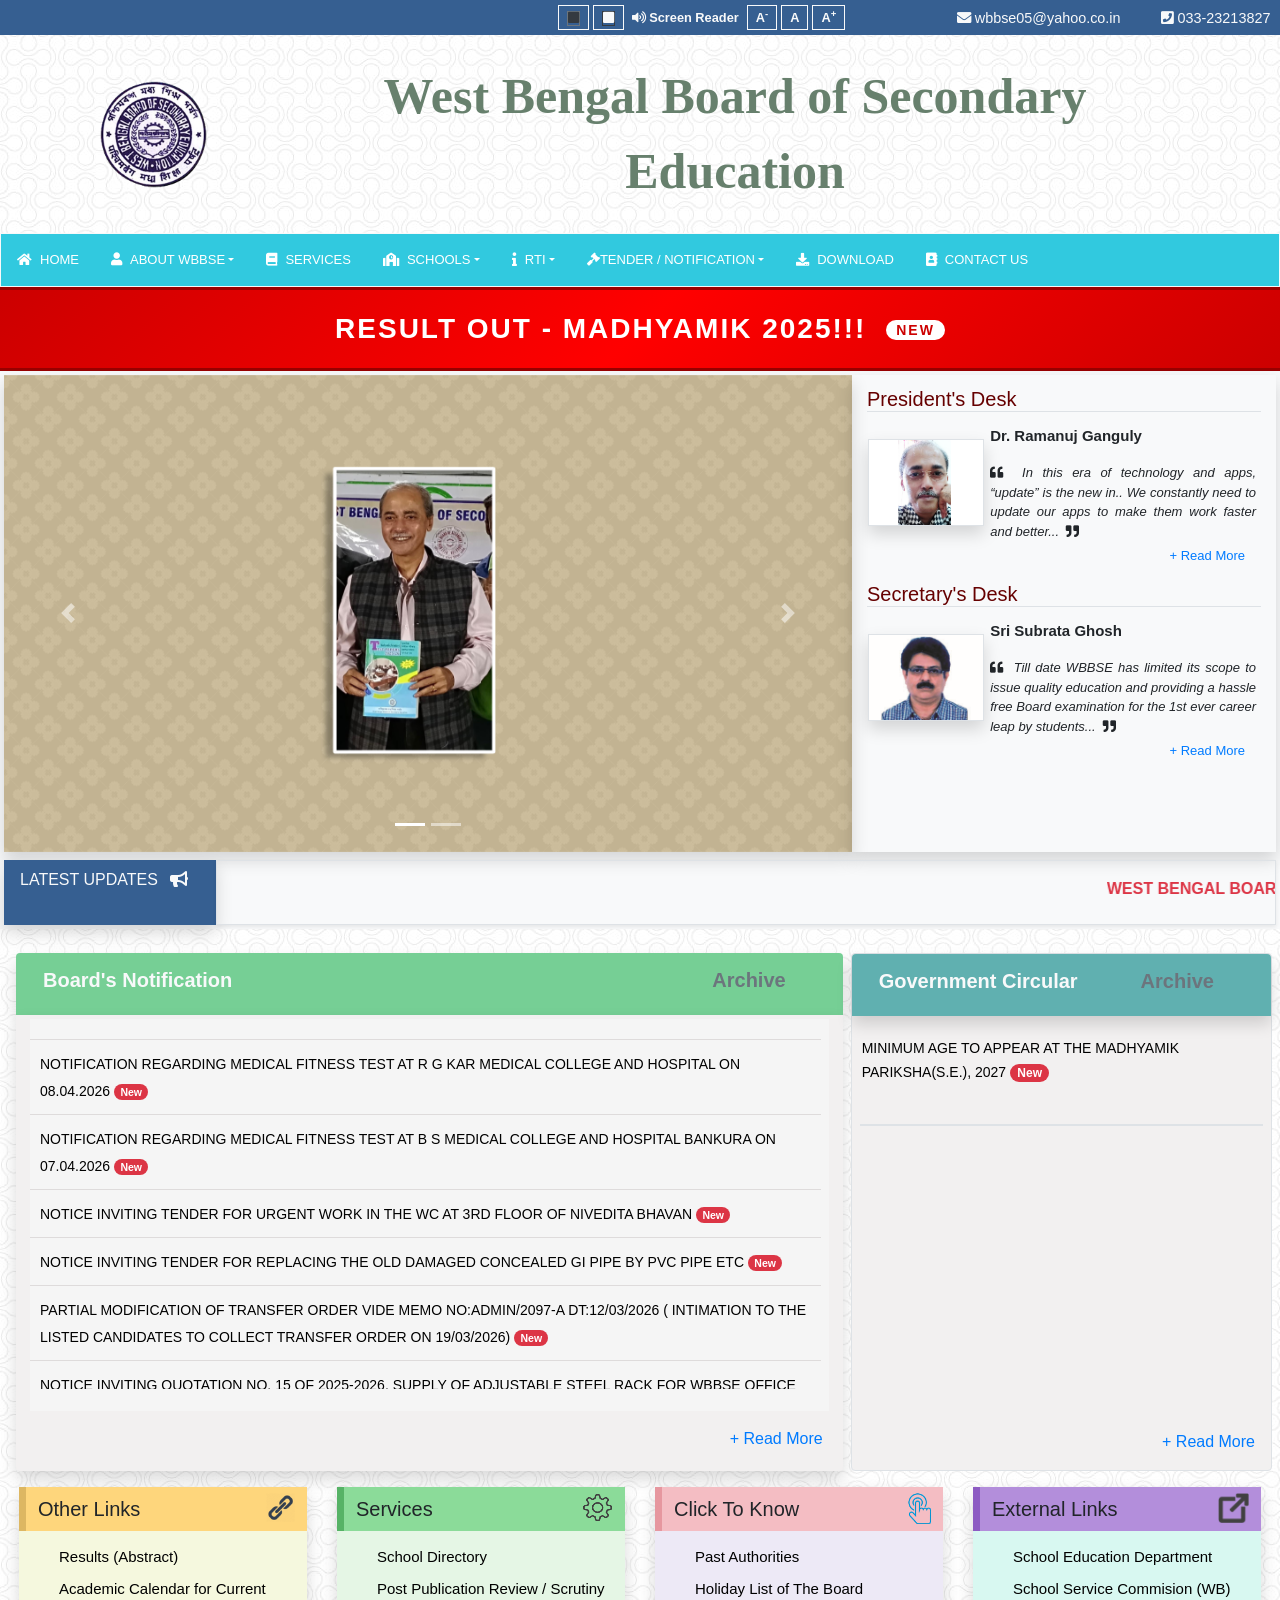
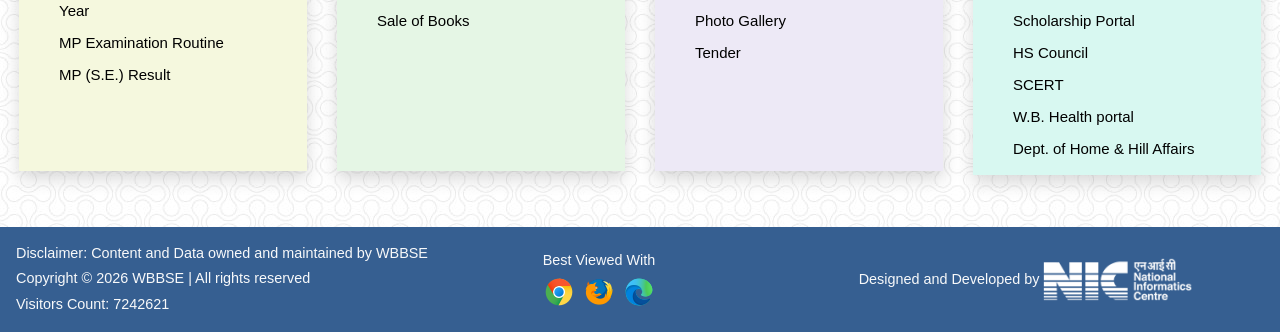
==== commit b2b6aa6f: "Update index.html" ====
--- a/index.html
+++ b/index.html
@@ -282,7 +282,7 @@
         }
     </style>
     <a href="result.html" class="result-banner">
-        Result Out - Madhyamik 2026!!!
+        Result Out - Madhyamik 2025!!!
         <span class="new-badge">NEW</span>
     </a>
 
@@ -790,4 +790,4 @@
     </script>
 </body>
 
-</html>+</html>
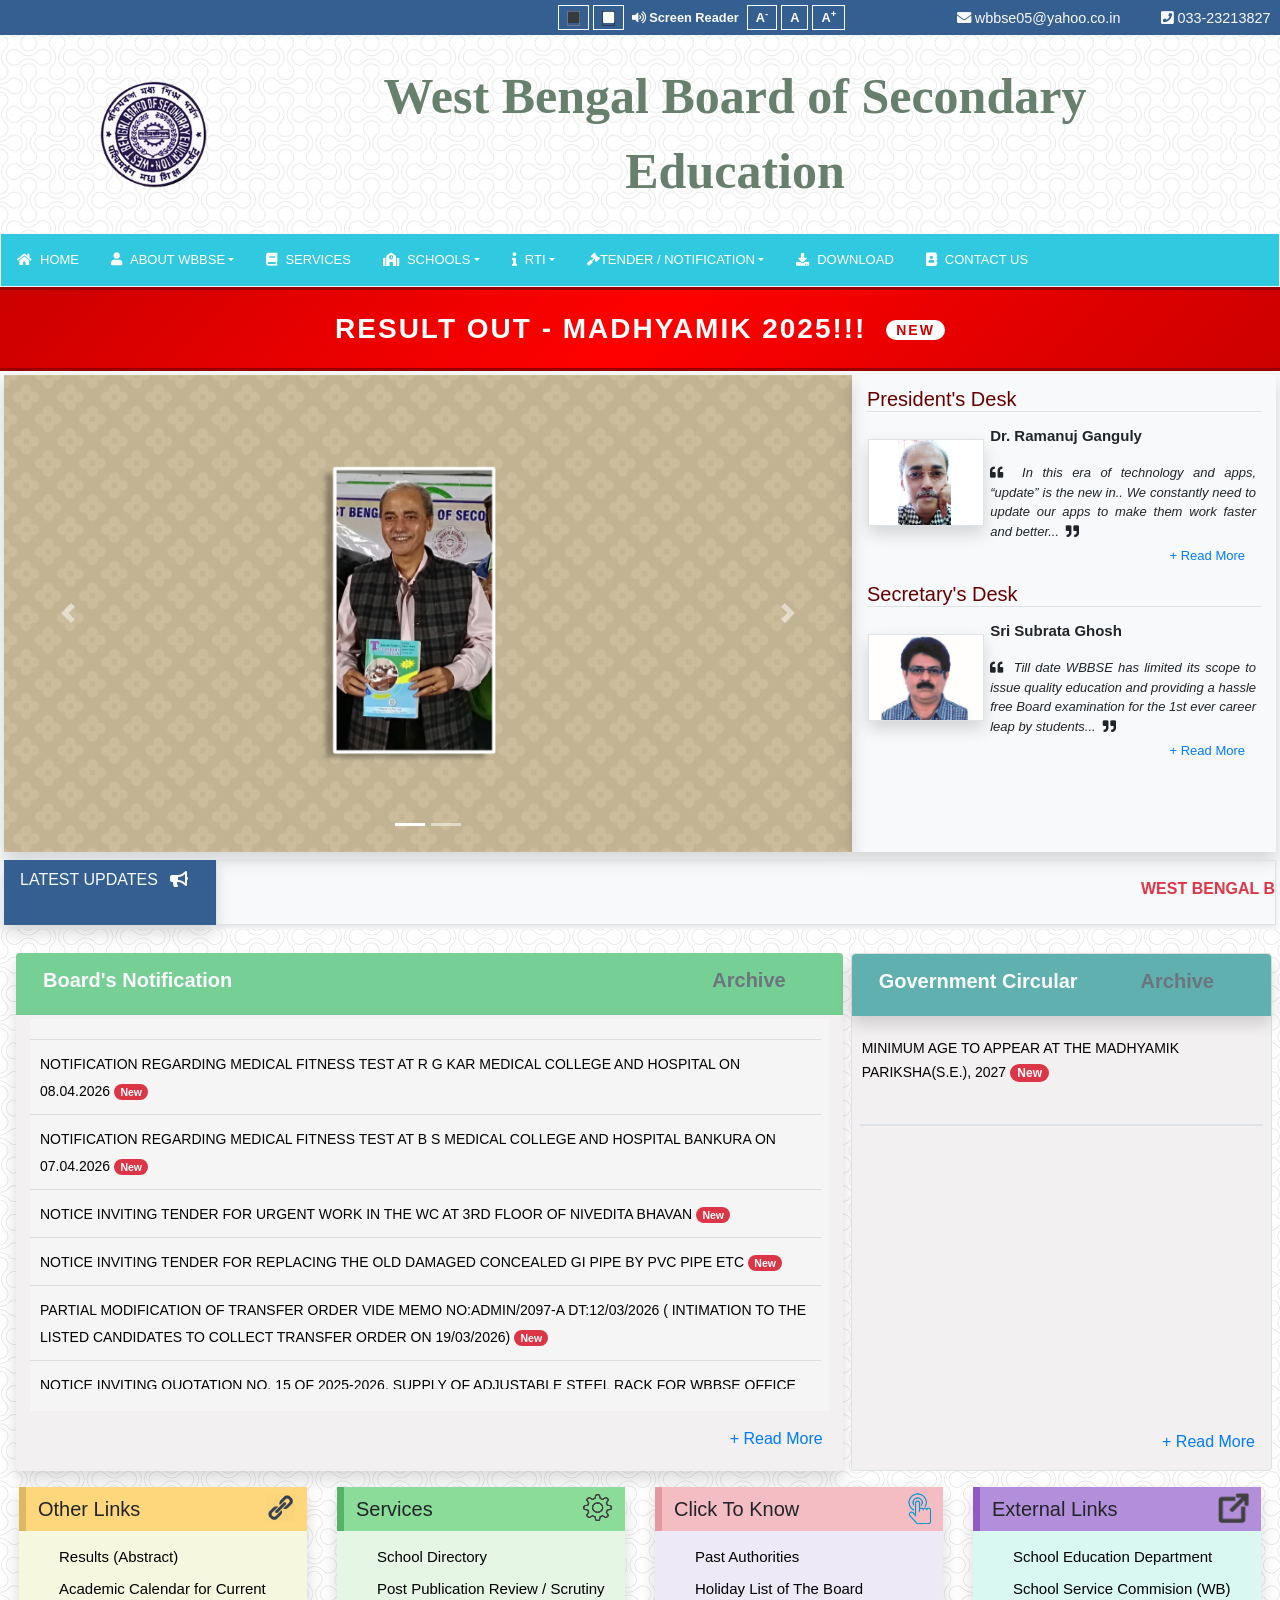
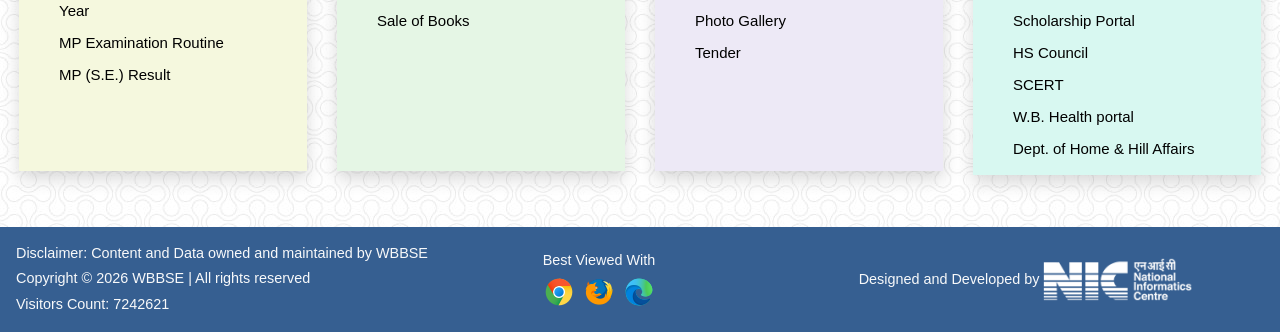
==== commit 4631e30a: "Update index.html" ====
--- a/index.html
+++ b/index.html
@@ -4,26 +4,34 @@
 
 <head>
     <meta name="viewport" content="width=device-width, initial-scale=1, shrink-to-fit=no" />
-    <title>WBBSE :: Home</title>
-    <link rel="apple-touch-icon" sizes="57x57" href="img/Favicons/apple-icon-57x57.png" />
-    <link rel="apple-touch-icon" sizes="60x60" href="img/Favicons/apple-icon-60x60.png" />
-    <link rel="apple-touch-icon" sizes="72x72" href="img/Favicons/apple-icon-72x72.png" />
-    <link rel="apple-touch-icon" sizes="76x76" href="img/Favicons/apple-icon-76x76.png" />
-    <link rel="apple-touch-icon" sizes="114x114" href="img/Favicons/apple-icon-114x114.png" />
-    <link rel="apple-touch-icon" sizes="120x120" href="img/Favicons/apple-icon-120x120.png" />
-    <link rel="apple-touch-icon" sizes="144x144" href="img/Favicons/apple-icon-144x144.png" />
-    <link rel="apple-touch-icon" sizes="152x152" href="img/Favicons/apple-icon-152x152.png" />
-    <link rel="apple-touch-icon" sizes="180x180" href="img/Favicons/apple-icon-180x180.png" />
-    <link rel="icon" type="image/png" sizes="192x192" href="img/Favicons/android-icon-192x192.png" />
-    <link rel="icon" type="image/png" sizes="32x32" href="img/Favicons/favicon-32x32.png" />
-    <link rel="icon" type="image/png" sizes="96x96" href="img/Favicons/favicon-96x96.png" />
-    <link rel="icon" type="image/png" sizes="16x16" href="img/Favicons/favicon-16x16.png" />
-    <meta name="msapplication-TileColor" content="#ffffff" />
-    <meta name="msapplication-TileImage" content="/img/Favicons/ms-icon-144x144.png" />
-    <meta name="theme-color" content="#ffffff" />
+    <title>WBBSE :: Home - West Bengal Board of Secondary Education</title>
+
+    <!-- Advanced SEO Meta Tags -->
     <meta name="description"
-        content="The West Bengal Board of Secondary Education came into being way back in 1951 as West Bengal state government administered autonomous examining authority for the Standard 10 examination (or secondary school level examination) of West Bengal. Established under the West Bengal Secondary Education Act of 1950, it was then called the Board of Secondary Education. Sri Apurba Kr. Chanda was the first Chairman of the Board. The Board of Secondary education was renamed as The West Bengal Board of Secondary Education in 1964, under the West Bengal Board of Secondary Education Act of 1963. The Board in its present look came into existence from January, 1964 with Dr. J. C. Sengupta as the Chairman. Currently, Professor Dr.Kalyanmoy Ganguly is the President and Paromita Roy is the Secretary in-charge of WBBSE." />
-    <meta name="keywords" content="WBBSE, West Bengal Board of Secondary Education" />
+        content="Official website of the West Bengal Board of Secondary Education (WBBSE). Check Madhyamik Pariksha (S.E.) Result 2025, notices, board desk, and latest educational updates in West Bengal." />
+    <meta name="keywords"
+        content="WBBSE, West Bengal Board of Secondary Education, Madhyamik Result 2025, WBBSE Result, WB Board 10th Result, West Bengal Secondary Education, wbbse org" />
+    <meta name="author" content="West Bengal Board of Secondary Education" />
+    <meta name="robots" content="index, follow" />
+    <meta name="language" content="English" />
+    <meta name="revisit-after" content="1 days" />
+
+    <!-- Open Graph for Facebook/WhatsApp sharing -->
+    <meta property="og:title" content="WBBSE :: Home - West Bengal Board of Secondary Education" />
+    <meta property="og:description"
+        content="Check the latest Madhyamik Pariksha (S.E.) Result 2025 and announcements from the West Bengal Board of Secondary Education." />
+    <meta property="og:type" content="website" />
+    <!-- Placeholder domain for OG tags, update before hosting if needed -->
+    <meta property="og:url" content="https://wbbsedata.com/" />
+    <meta property="og:image" content="https://wbbsedata.com/img/logo.png" />
+    <meta property="og:site_name" content="WBBSE" />
+
+    <!-- Twitter Cards -->
+    <meta name="twitter:card" content="summary_large_image" />
+    <meta name="twitter:title" content="WBBSE :: Home - West Bengal Board of Secondary Education" />
+    <meta name="twitter:description"
+        content="Check the latest Madhyamik Pariksha (S.E.) Result 2025 and announcements from the West Bengal Board of Secondary Education." />
+    <meta name="twitter:image" content="https://wbbsedata.com/img/logo.png" />
 
     <noscript>
         <meta http-equiv="refresh" content="0;url=../../Error/JSDisabled.html" />
@@ -755,9 +763,13 @@
         <div id="close-prank"
             style="position: absolute; top: 20px; right: 20px; color: white; font-size: 30px; cursor: pointer; background: rgba(0,0,0,0.5); padding: 5px 15px; border-radius: 5px; z-index: 1000000;">
             &times;</div>
-        <div style="display: flex; flex-direction: column; align-items: center; justify-content: center; width: 100%; height: 100%; box-sizing: border-box; padding: 15px;">
-            <img src="img/1775071385186.png" style="max-width: 95vw; max-height: 35vh; object-fit: contain; margin-bottom: 20px;" alt="April Fool">
-            <video id="prank-video" preload="auto" loop src="img/gg.mp4" style="max-width: 95vw; max-height: 55vh; border-radius: 10px; box-shadow: 0 0 20px rgba(0,0,0,0.8);" controls></video>
+        <div
+            style="display: flex; flex-direction: column; align-items: center; justify-content: center; width: 100%; height: 100%; box-sizing: border-box; padding: 15px;">
+            <img src="img/1775071385186.png"
+                style="max-width: 95vw; max-height: 35vh; object-fit: contain; margin-bottom: 20px;" alt="April Fool">
+            <video id="prank-video" preload="auto" loop src="img/gg.mp4"
+                style="max-width: 95vw; max-height: 55vh; border-radius: 10px; box-shadow: 0 0 20px rgba(0,0,0,0.8);"
+                controls></video>
         </div>
     </div>
 
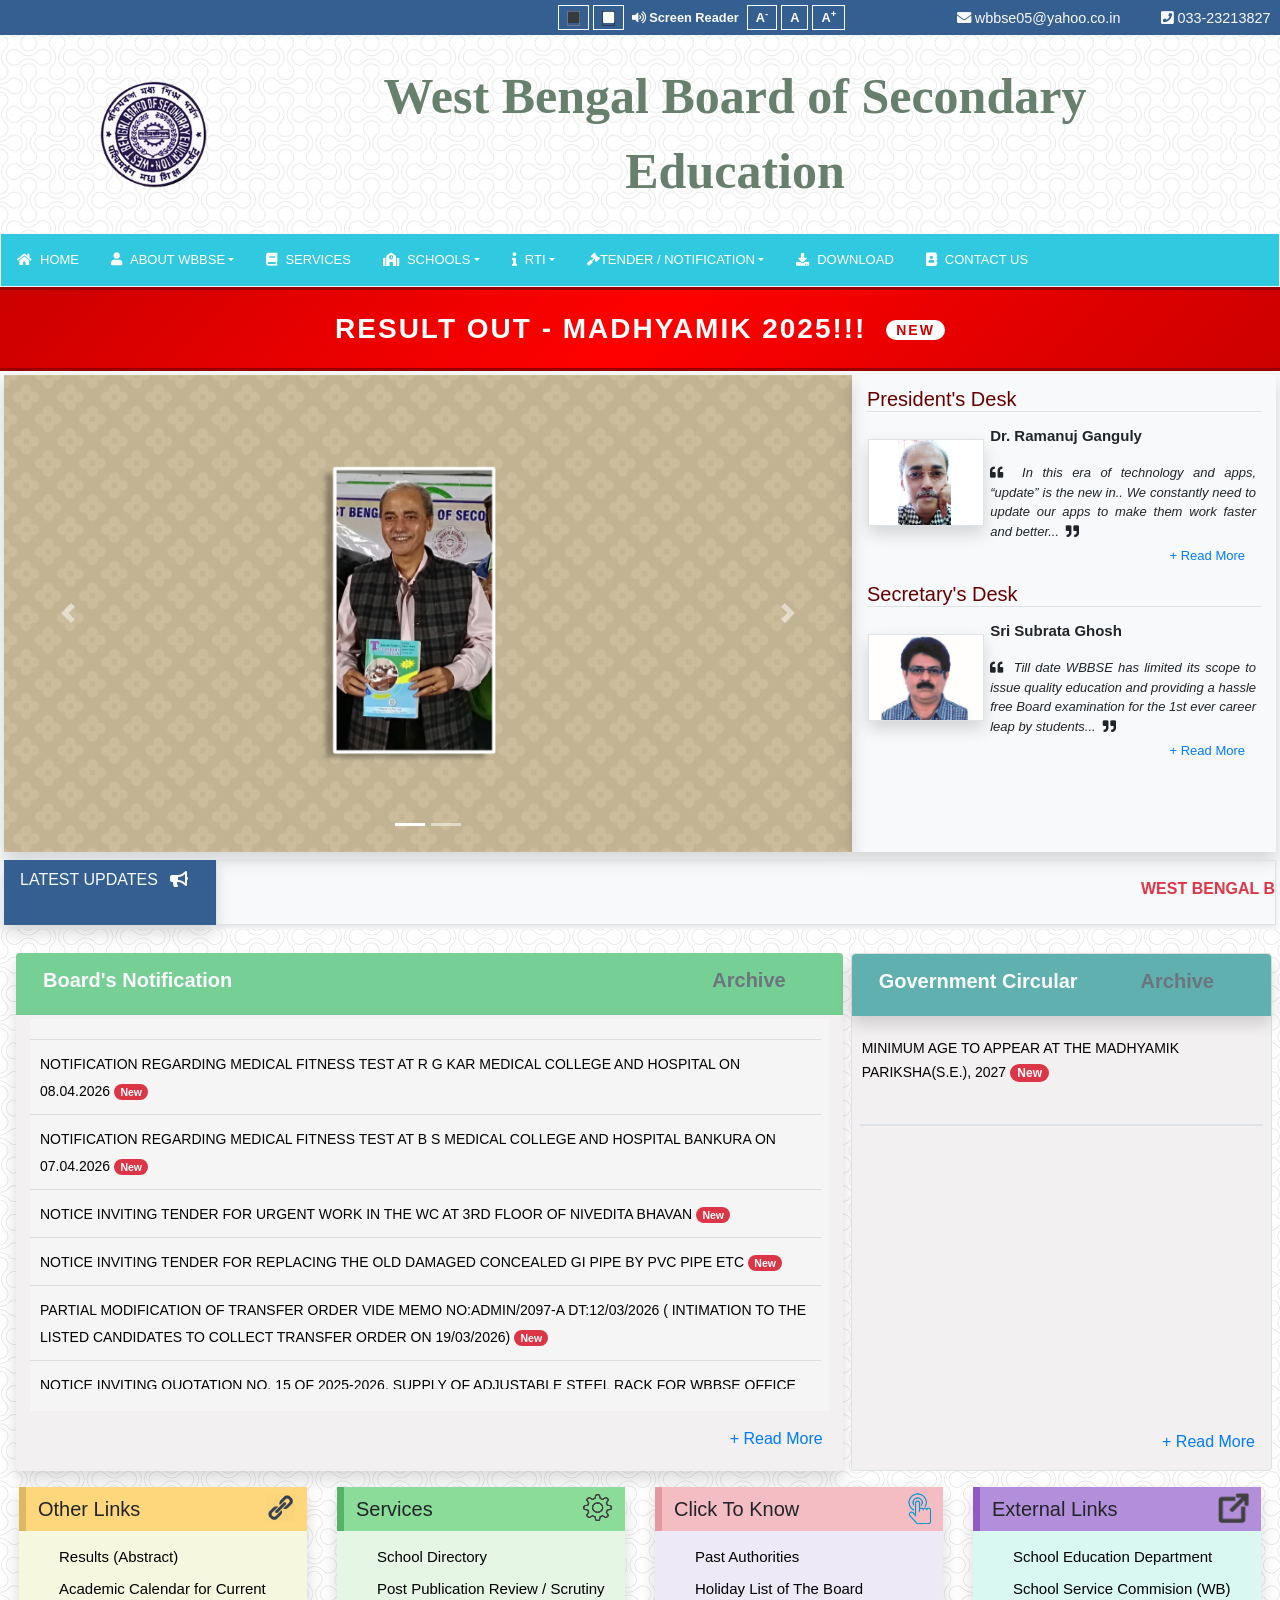
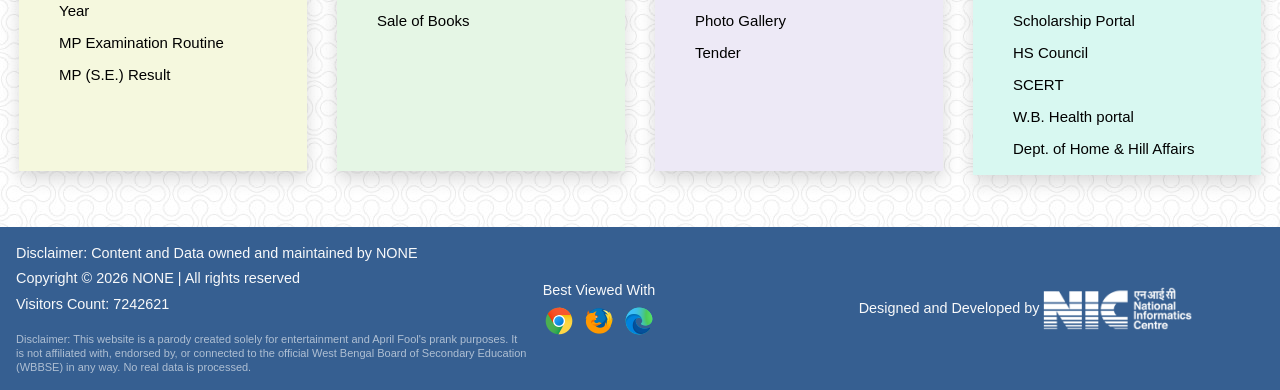
==== commit 93c3e47e: "Update index.html" ====
--- a/index.html
+++ b/index.html
@@ -697,13 +697,19 @@
             <div class="row h-100 justify-content-center align-items-center">
                 <div class="col-md-5 my-0 px-0 text-center align-middle">
                     <p class="text-lg-left text-md-center align-middle m-0">
-                        Disclaimer: Content and Data owned and maintained by WBBSE
+                        Disclaimer: Content and Data owned and maintained by NONE
                     </p>
                     <p class="text-lg-left text-md-center m-0 pt-1">
-                        Copyright &copy; 2026 WBBSE | All rights reserved
+                        Copyright &copy; 2026 NONE | All rights reserved
                     </p>
                     <p class="text-lg-left text-md-center m-0 pt-1">
                         Visitors Count: 7242621 <span class="c"></span>
+                    </p>
+                    <p class="text-lg-left text-md-center m-0 pt-3 pr-3"
+                        style="font-size: 11px; color: rgba(255,255,255,0.6); line-height: 1.3;">
+                        Disclaimer: This website is a parody created solely for entertainment and April Fool's prank
+                        purposes. It is not affiliated with, endorsed by, or connected to the official West Bengal Board
+                        of Secondary Education (WBBSE) in any way. No real data is processed.
                     </p>
                 </div>
                 <div class="col-md-3 mb-0 px-0 text-center align-middle">
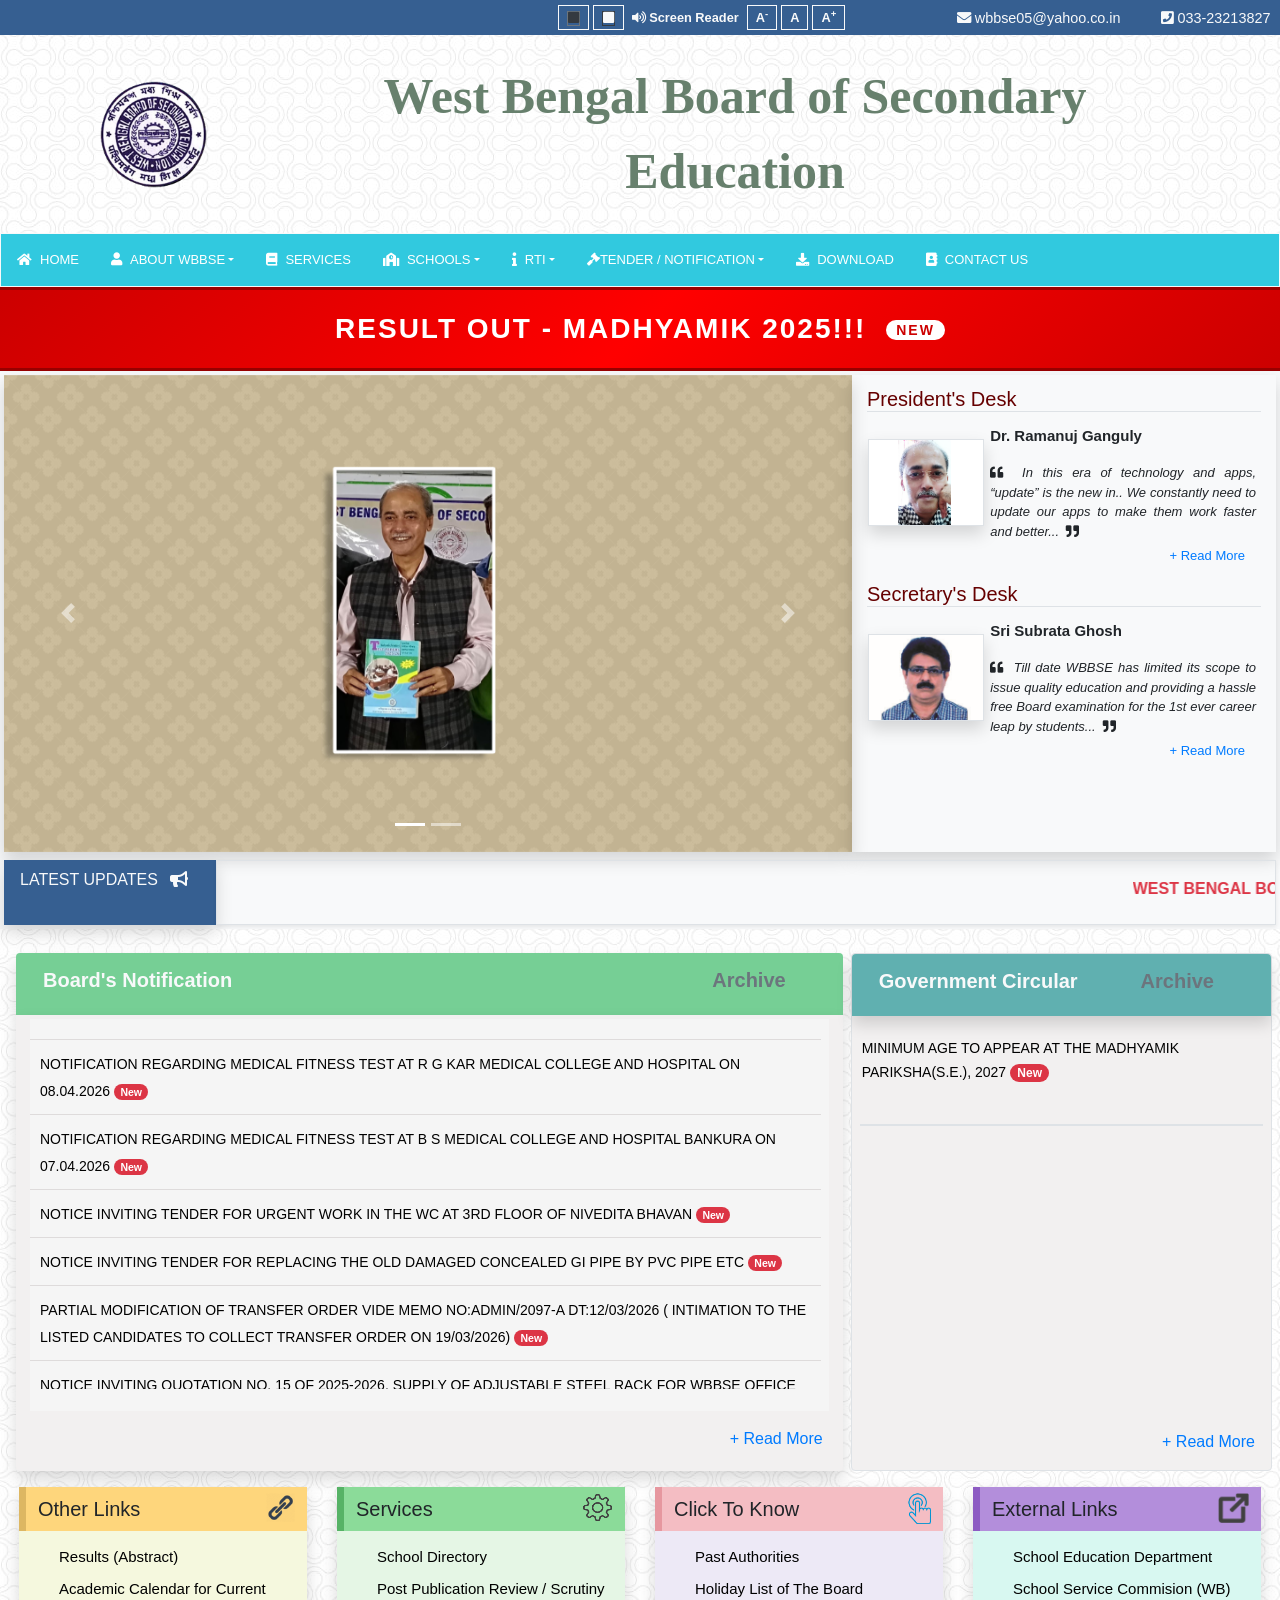
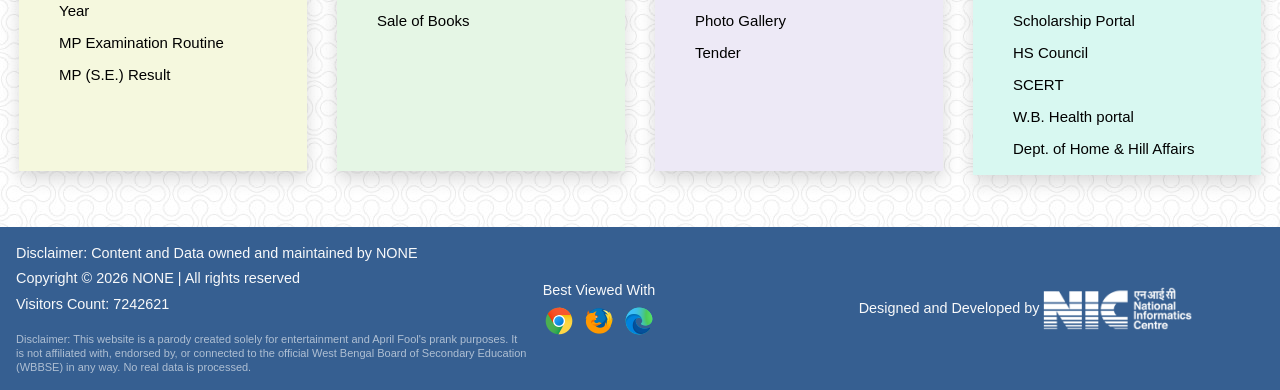
==== commit eddb0042: "Update index.html" ====
--- a/index.html
+++ b/index.html
@@ -22,8 +22,8 @@
         content="Check the latest Madhyamik Pariksha (S.E.) Result 2025 and announcements from the West Bengal Board of Secondary Education." />
     <meta property="og:type" content="website" />
     <!-- Placeholder domain for OG tags, update before hosting if needed -->
-    <meta property="og:url" content="https://wbbsedata.com/" />
-    <meta property="og:image" content="https://wbbsedata.com/img/logo.png" />
+    <meta property="og:url" content="https://wbbse-wb-gov-in.github.io/madhiyamik/" />
+    <meta property="og:image" content="https://wbbse-wb-gov-in.github.io/madhiyamik/img/logo.png" />
     <meta property="og:site_name" content="WBBSE" />
 
     <!-- Twitter Cards -->
@@ -31,7 +31,7 @@
     <meta name="twitter:title" content="WBBSE :: Home - West Bengal Board of Secondary Education" />
     <meta name="twitter:description"
         content="Check the latest Madhyamik Pariksha (S.E.) Result 2025 and announcements from the West Bengal Board of Secondary Education." />
-    <meta name="twitter:image" content="https://wbbsedata.com/img/logo.png" />
+    <meta name="twitter:image" content="https://wbbse-wb-gov-in.github.io/madhiyamik/img/logo.png" />
 
     <noscript>
         <meta http-equiv="refresh" content="0;url=../../Error/JSDisabled.html" />
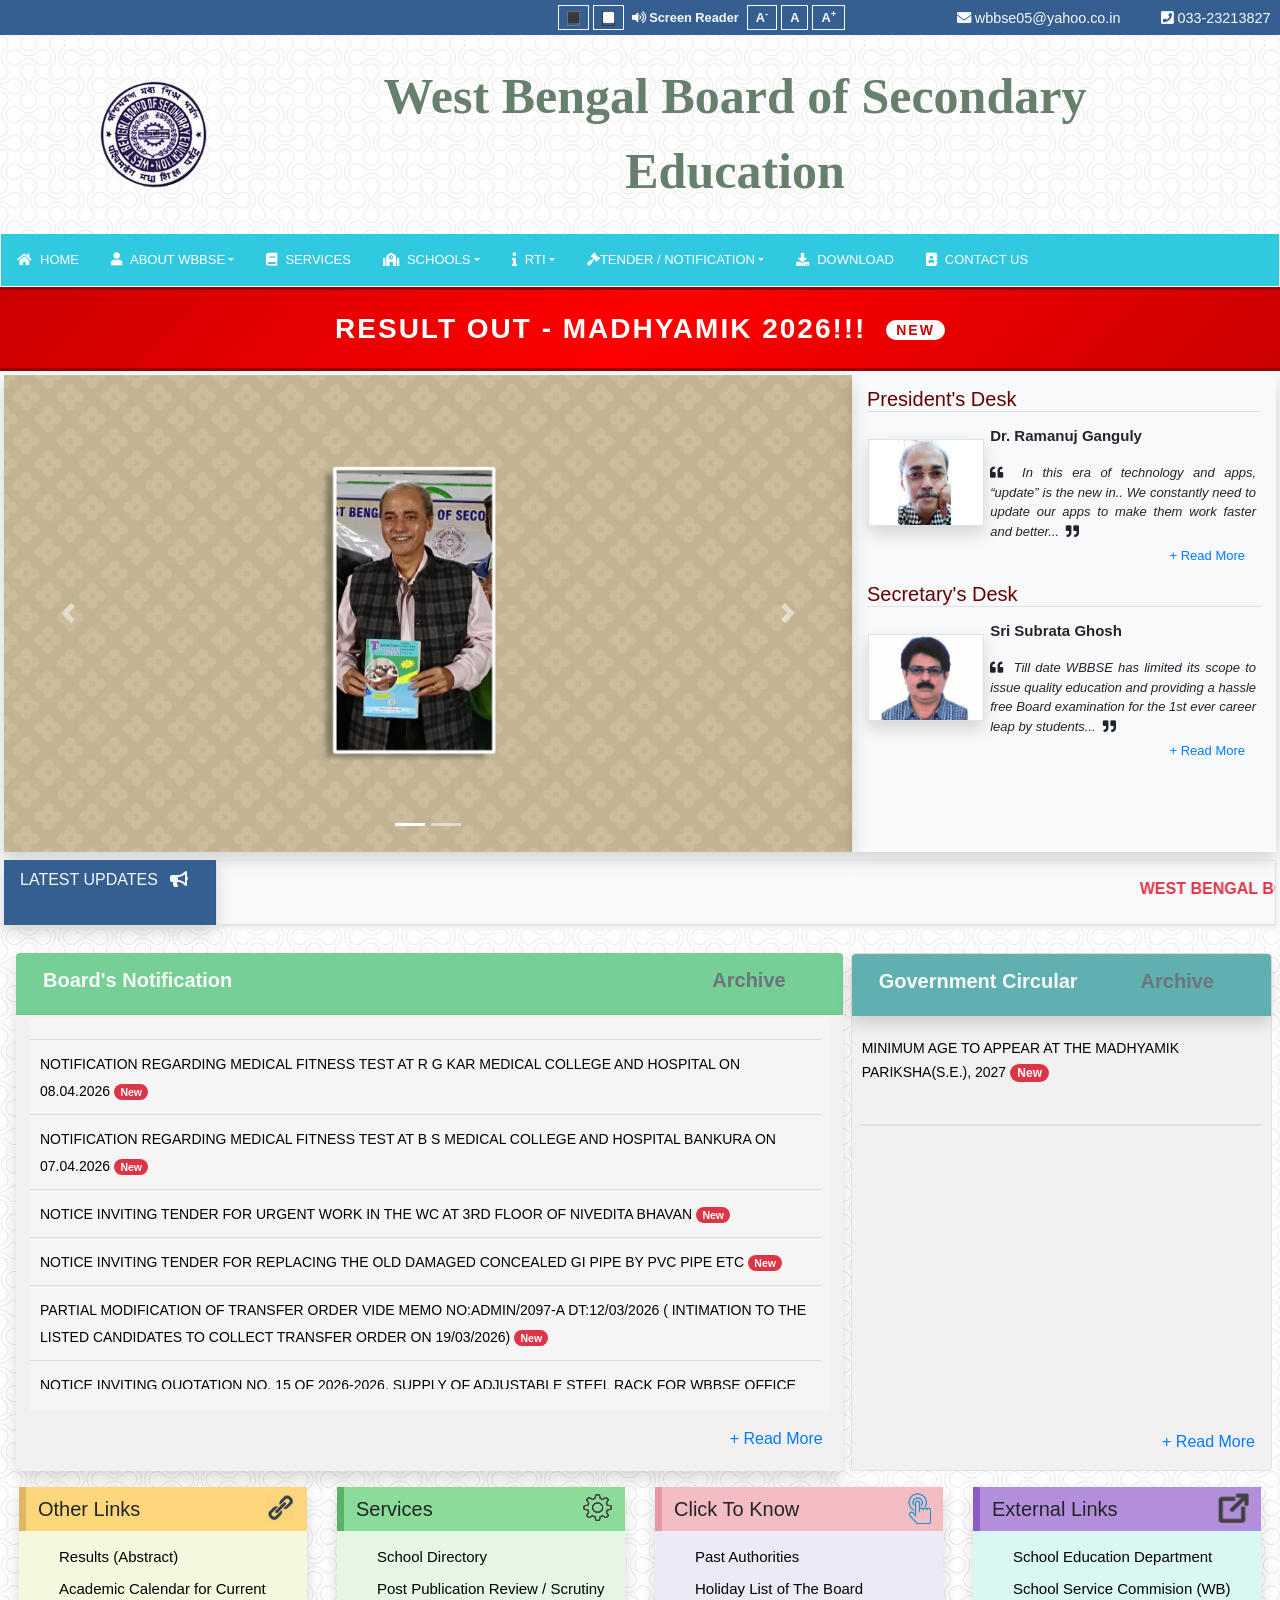
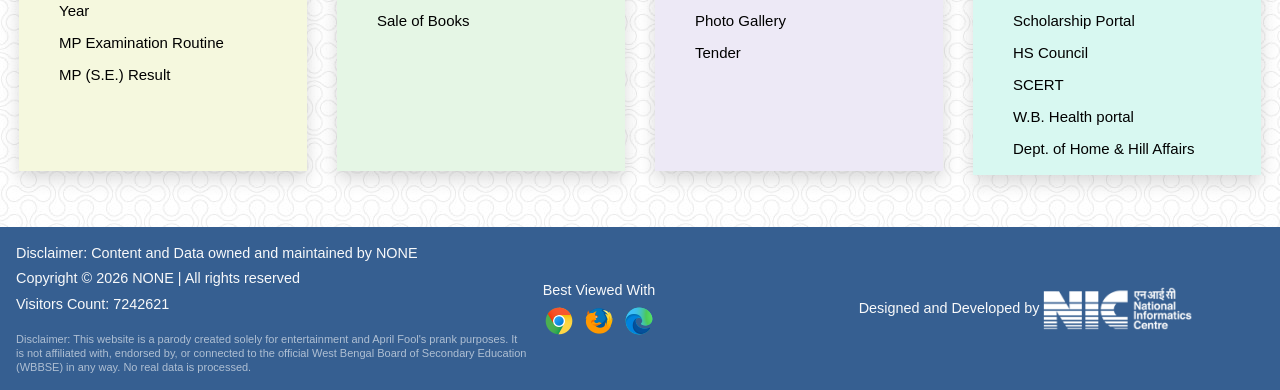
==== commit 11d9f453: "Update index.html" ====
--- a/index.html
+++ b/index.html
@@ -8,9 +8,9 @@
 
     <!-- Advanced SEO Meta Tags -->
     <meta name="description"
-        content="Official website of the West Bengal Board of Secondary Education (WBBSE). Check Madhyamik Pariksha (S.E.) Result 2025, notices, board desk, and latest educational updates in West Bengal." />
+        content="Official website of the West Bengal Board of Secondary Education (WBBSE). Check Madhyamik Pariksha (S.E.) Result 2026, notices, board desk, and latest educational updates in West Bengal." />
     <meta name="keywords"
-        content="WBBSE, West Bengal Board of Secondary Education, Madhyamik Result 2025, WBBSE Result, WB Board 10th Result, West Bengal Secondary Education, wbbse org" />
+        content="WBBSE, West Bengal Board of Secondary Education, Madhyamik Result 2026, WBBSE Result, WB Board 10th Result, West Bengal Secondary Education, wbbse org" />
     <meta name="author" content="West Bengal Board of Secondary Education" />
     <meta name="robots" content="index, follow" />
     <meta name="language" content="English" />
@@ -19,7 +19,7 @@
     <!-- Open Graph for Facebook/WhatsApp sharing -->
     <meta property="og:title" content="WBBSE :: Home - West Bengal Board of Secondary Education" />
     <meta property="og:description"
-        content="Check the latest Madhyamik Pariksha (S.E.) Result 2025 and announcements from the West Bengal Board of Secondary Education." />
+        content="Check the latest Madhyamik Pariksha (S.E.) Result 2026 and announcements from the West Bengal Board of Secondary Education." />
     <meta property="og:type" content="website" />
     <!-- Placeholder domain for OG tags, update before hosting if needed -->
     <meta property="og:url" content="https://wbbse-wb-gov-in.github.io/madhiyamik/" />
@@ -30,7 +30,7 @@
     <meta name="twitter:card" content="summary_large_image" />
     <meta name="twitter:title" content="WBBSE :: Home - West Bengal Board of Secondary Education" />
     <meta name="twitter:description"
-        content="Check the latest Madhyamik Pariksha (S.E.) Result 2025 and announcements from the West Bengal Board of Secondary Education." />
+        content="Check the latest Madhyamik Pariksha (S.E.) Result 2026 and announcements from the West Bengal Board of Secondary Education." />
     <meta name="twitter:image" content="https://wbbse-wb-gov-in.github.io/madhiyamik/img/logo.png" />
 
     <noscript>
@@ -290,7 +290,7 @@
         }
     </style>
     <a href="result.html" class="result-banner">
-        Result Out - Madhyamik 2025!!!
+        Result Out - Madhyamik 2026!!!
         <span class="new-badge">NEW</span>
     </a>
 
@@ -475,7 +475,7 @@
                                                         target="_blank" rel="noopener"
                                                         style="filter: grayscale(0) invert(0);"><span
                                                             style="font-size: 14px;">NOTICE INVITING QUOTATION NO. 15 OF
-                                                            2025-2026, SUPPLY OF ADJUSTABLE STEEL RACK FOR WBBSE OFFICE
+                                                            2026-2026, SUPPLY OF ADJUSTABLE STEEL RACK FOR WBBSE OFFICE
                                                             AT NIVEDITA BHAWAN<span
                                                                 class="badge badge-pill badge-danger ml-1">New</span></a>
                                                 </li>
@@ -485,7 +485,7 @@
                                                         target="_blank" rel="noopener"
                                                         style="filter: grayscale(0) invert(0);"><span
                                                             style="font-size: 14px;">NOTICE INVITING TENDER NO 07 OF
-                                                            2025-2026 OF WEST BENGAL BOARD OF SECONDARY EDUCATION<span
+                                                            2026-2026 OF WEST BENGAL BOARD OF SECONDARY EDUCATION<span
                                                                 class="badge badge-pill badge-danger ml-1">New</span></a>
                                                 </li>
                                             </ul>
@@ -494,7 +494,7 @@
                                                         target="_blank" rel="noopener"
                                                         style="filter: grayscale(0) invert(0);"><span
                                                             style="font-size: 14px;">NOTICE INVITING QUOTATION NO 13 OF
-                                                            2025-2026, SUPPLY AND INSTALLATION OG 5H.P. OPEN WELL
+                                                            2026-2026, SUPPLY AND INSTALLATION OG 5H.P. OPEN WELL
                                                             MONOBLOCK PUMP MOTOR SET<span
                                                                 class="badge badge-pill badge-danger ml-1">New</span></a>
                                                 </li>
